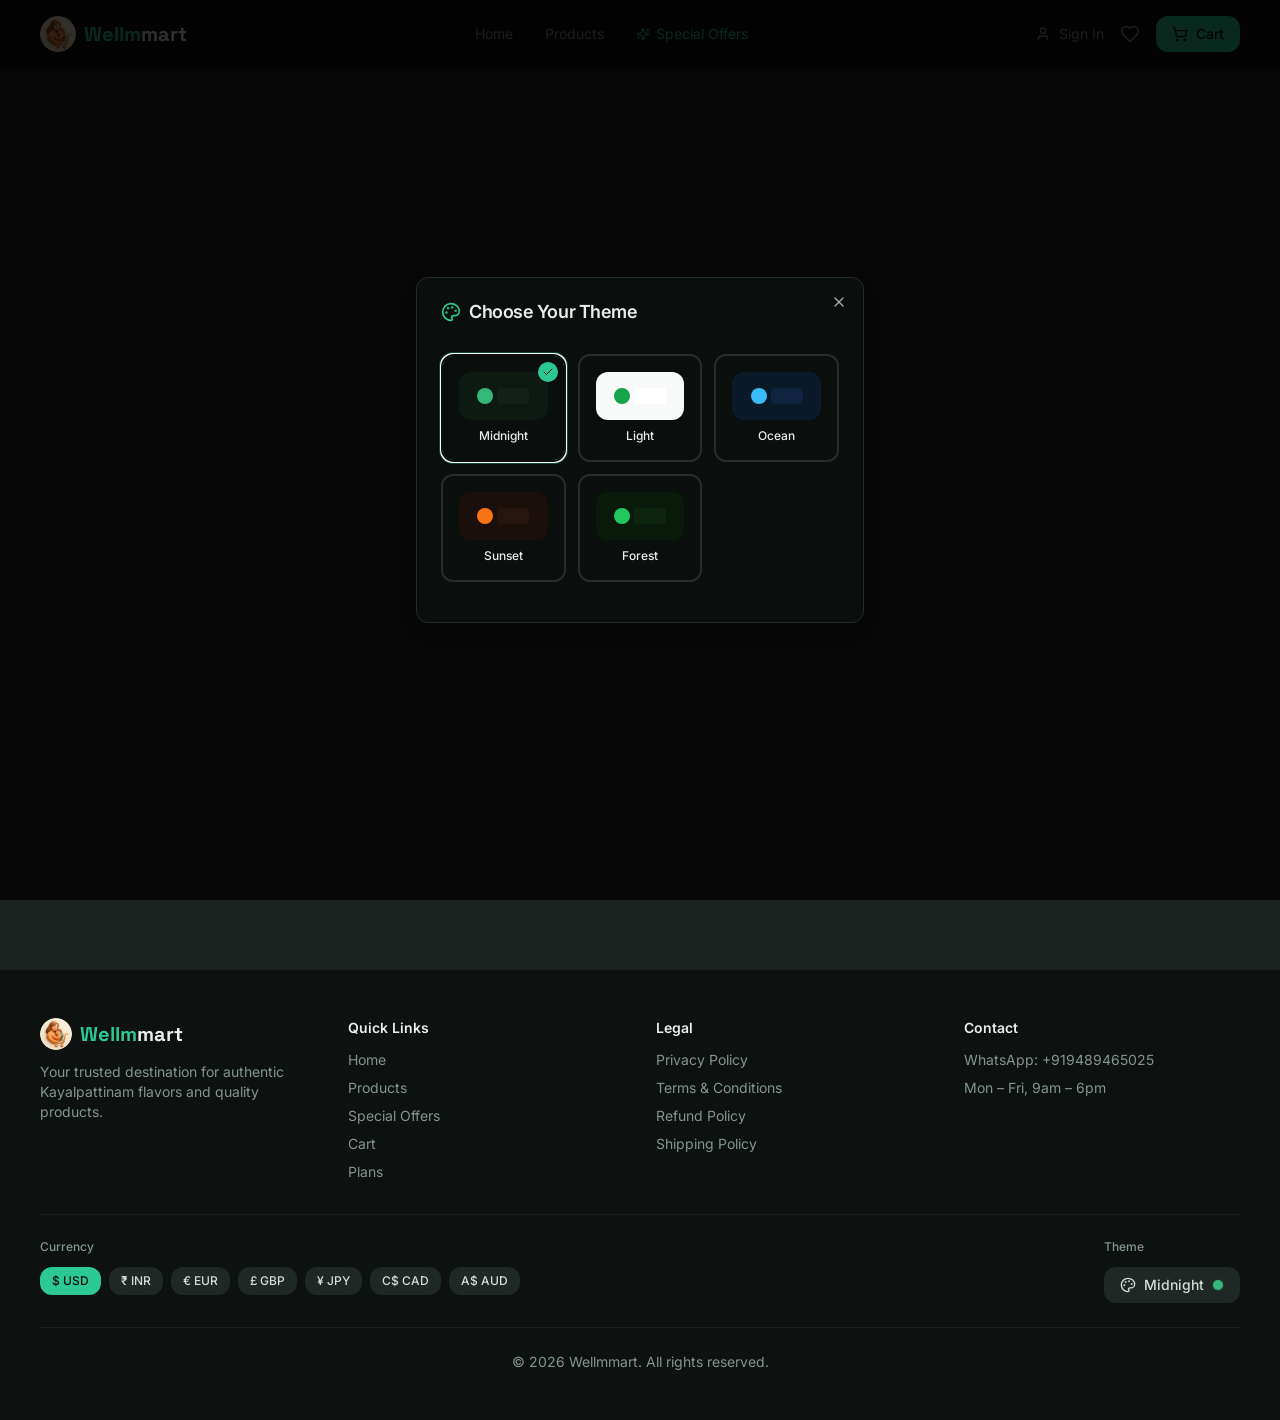
==== index.html @ 8e533d01 "first commit" ====
<!doctype html>
<html lang="en">
  <head>
    <meta charset="UTF-8" />
    <meta name="viewport" content="width=device-width, initial-scale=1.0" />
    <link rel="icon" type="image/png" href="./round_wellmmart.png" />
    <title>Wellmmart – Your Local Market, Now Online</title>
    <meta name="description" content="Wellmmart – From Kayalpattinam to Your Doorstep. Your Local Market, Now Online." />
    <meta name="author" content="Wellmmart" />

    <meta property="og:title" content="Wellmmart – Your Local Market, Now Online." />
    <meta property="og:description" content="Kayalpattinam to Your Doorstep. Your Local Market, Now Online, grocery, restaurants foods, supplements, and natural wellness essentials at Wellmmart." />
    <meta property="og:type" content="website" />
    <meta property="og:image" content="./round_wellmmart.png" />

    <meta name="twitter:card" content="summary_large_image" />
    <meta name="twitter:site" content="@Wellmmart" />
    <meta name="twitter:image" content="./round_wellmmart.png" />
    <script type="module" crossorigin src="/assets/index-CE6rvzcm.js"></script>
    <link rel="stylesheet" crossorigin href="/assets/index-CV8qmuB8.css">
  </head>

  <body>
    <div id="root"></div>
  </body>
</html>
---- assets/index-CV8qmuB8.css ----
@import"https://fonts.googleapis.com/css2?family=Inter:wght@300;400;500;600;700;800&family=Space+Grotesk:wght@400;500;600;700&display=swap";*,:before,:after{--tw-border-spacing-x: 0;--tw-border-spacing-y: 0;--tw-translate-x: 0;--tw-translate-y: 0;--tw-rotate: 0;--tw-skew-x: 0;--tw-skew-y: 0;--tw-scale-x: 1;--tw-scale-y: 1;--tw-pan-x: ;--tw-pan-y: ;--tw-pinch-zoom: ;--tw-scroll-snap-strictness: proximity;--tw-gradient-from-position: ;--tw-gradient-via-position: ;--tw-gradient-to-position: ;--tw-ordinal: ;--tw-slashed-zero: ;--tw-numeric-figure: ;--tw-numeric-spacing: ;--tw-numeric-fraction: ;--tw-ring-inset: ;--tw-ring-offset-width: 0px;--tw-ring-offset-color: #fff;--tw-ring-color: rgb(59 130 246 / .5);--tw-ring-offset-shadow: 0 0 #0000;--tw-ring-shadow: 0 0 #0000;--tw-shadow: 0 0 #0000;--tw-shadow-colored: 0 0 #0000;--tw-blur: ;--tw-brightness: ;--tw-contrast: ;--tw-grayscale: ;--tw-hue-rotate: ;--tw-invert: ;--tw-saturate: ;--tw-sepia: ;--tw-drop-shadow: ;--tw-backdrop-blur: ;--tw-backdrop-brightness: ;--tw-backdrop-contrast: ;--tw-backdrop-grayscale: ;--tw-backdrop-hue-rotate: ;--tw-backdrop-invert: ;--tw-backdrop-opacity: ;--tw-backdrop-saturate: ;--tw-backdrop-sepia: ;--tw-contain-size: ;--tw-contain-layout: ;--tw-contain-paint: ;--tw-contain-style: }::backdrop{--tw-border-spacing-x: 0;--tw-border-spacing-y: 0;--tw-translate-x: 0;--tw-translate-y: 0;--tw-rotate: 0;--tw-skew-x: 0;--tw-skew-y: 0;--tw-scale-x: 1;--tw-scale-y: 1;--tw-pan-x: ;--tw-pan-y: ;--tw-pinch-zoom: ;--tw-scroll-snap-strictness: proximity;--tw-gradient-from-position: ;--tw-gradient-via-position: ;--tw-gradient-to-position: ;--tw-ordinal: ;--tw-slashed-zero: ;--tw-numeric-figure: ;--tw-numeric-spacing: ;--tw-numeric-fraction: ;--tw-ring-inset: ;--tw-ring-offset-width: 0px;--tw-ring-offset-color: #fff;--tw-ring-color: rgb(59 130 246 / .5);--tw-ring-offset-shadow: 0 0 #0000;--tw-ring-shadow: 0 0 #0000;--tw-shadow: 0 0 #0000;--tw-shadow-colored: 0 0 #0000;--tw-blur: ;--tw-brightness: ;--tw-contrast: ;--tw-grayscale: ;--tw-hue-rotate: ;--tw-invert: ;--tw-saturate: ;--tw-sepia: ;--tw-drop-shadow: ;--tw-backdrop-blur: ;--tw-backdrop-brightness: ;--tw-backdrop-contrast: ;--tw-backdrop-grayscale: ;--tw-backdrop-hue-rotate: ;--tw-backdrop-invert: ;--tw-backdrop-opacity: ;--tw-backdrop-saturate: ;--tw-backdrop-sepia: ;--tw-contain-size: ;--tw-contain-layout: ;--tw-contain-paint: ;--tw-contain-style: }*,:before,:after{box-sizing:border-box;border-width:0;border-style:solid;border-color:#e5e7eb}:before,:after{--tw-content: ""}html,:host{line-height:1.5;-webkit-text-size-adjust:100%;-moz-tab-size:4;-o-tab-size:4;tab-size:4;font-family:Inter,system-ui,sans-serif;font-feature-settings:normal;font-variation-settings:normal;-webkit-tap-highlight-color:transparent}body{margin:0;line-height:inherit}hr{height:0;color:inherit;border-top-width:1px}abbr:where([title]){-webkit-text-decoration:underline dotted;text-decoration:underline dotted}h1,h2,h3,h4,h5,h6{font-size:inherit;font-weight:inherit}a{color:inherit;text-decoration:inherit}b,strong{font-weight:bolder}code,kbd,samp,pre{font-family:ui-monospace,SFMono-Regular,Menlo,Monaco,Consolas,Liberation Mono,Courier New,monospace;font-feature-settings:normal;font-variation-settings:normal;font-size:1em}small{font-size:80%}sub,sup{font-size:75%;line-height:0;position:relative;vertical-align:baseline}sub{bottom:-.25em}sup{top:-.5em}table{text-indent:0;border-color:inherit;border-collapse:collapse}button,input,optgroup,select,textarea{font-family:inherit;font-feature-settings:inherit;font-variation-settings:inherit;font-size:100%;font-weight:inherit;line-height:inherit;letter-spacing:inherit;color:inherit;margin:0;padding:0}button,select{text-transform:none}button,input:where([type=button]),input:where([type=reset]),input:where([type=submit]){-webkit-appearance:button;background-color:transparent;background-image:none}:-moz-focusring{outline:auto}:-moz-ui-invalid{box-shadow:none}progress{vertical-align:baseline}::-webkit-inner-spin-button,::-webkit-outer-spin-button{height:auto}[type=search]{-webkit-appearance:textfield;outline-offset:-2px}::-webkit-search-decoration{-webkit-appearance:none}::-webkit-file-upload-button{-webkit-appearance:button;font:inherit}summary{display:list-item}blockquote,dl,dd,h1,h2,h3,h4,h5,h6,hr,figure,p,pre{margin:0}fieldset{margin:0;padding:0}legend{padding:0}ol,ul,menu{list-style:none;margin:0;padding:0}dialog{padding:0}textarea{resize:vertical}input::-moz-placeholder,textarea::-moz-placeholder{opacity:1;color:#9ca3af}input::placeholder,textarea::placeholder{opacity:1;color:#9ca3af}button,[role=button]{cursor:pointer}:disabled{cursor:default}img,svg,video,canvas,audio,iframe,embed,object{display:block;vertical-align:middle}img,video{max-width:100%;height:auto}[hidden]:where(:not([hidden=until-found])){display:none}:root,[data-theme=dark]{--background: 150 20% 5%;--foreground: 150 10% 92%;--card: 150 15% 8%;--card-foreground: 150 10% 92%;--popover: 150 15% 8%;--popover-foreground: 150 10% 92%;--primary: 160 64% 48%;--primary-foreground: 150 20% 5%;--secondary: 150 12% 14%;--secondary-foreground: 150 10% 85%;--muted: 150 10% 12%;--muted-foreground: 150 8% 55%;--accent: 160 64% 48%;--accent-foreground: 150 20% 5%;--destructive: 0 72% 51%;--destructive-foreground: 0 0% 100%;--border: 150 10% 16%;--input: 150 10% 16%;--ring: 160 64% 48%;--radius: .75rem;--sidebar-background: 150 15% 6%;--sidebar-foreground: 150 10% 92%;--sidebar-primary: 160 64% 48%;--sidebar-primary-foreground: 150 20% 5%;--sidebar-accent: 150 12% 12%;--sidebar-accent-foreground: 150 10% 92%;--sidebar-border: 150 10% 16%;--sidebar-ring: 160 64% 48%;--gradient-primary: linear-gradient(135deg, hsl(160 64% 48%), hsl(160 64% 38%));--gradient-hero: linear-gradient(180deg, hsl(150 20% 5%) 0%, hsl(150 25% 8%) 50%, hsl(150 20% 5%) 100%);--shadow-glow: 0 0 30px hsl(160 64% 48% / .15)}[data-theme=light]{--background: 140 20% 97%;--foreground: 150 20% 10%;--card: 0 0% 100%;--card-foreground: 150 20% 10%;--popover: 0 0% 100%;--popover-foreground: 150 20% 10%;--primary: 152 60% 36%;--primary-foreground: 0 0% 100%;--secondary: 150 10% 92%;--secondary-foreground: 150 15% 30%;--muted: 150 10% 94%;--muted-foreground: 150 8% 45%;--accent: 152 60% 36%;--accent-foreground: 0 0% 100%;--destructive: 0 72% 51%;--destructive-foreground: 0 0% 100%;--border: 150 10% 88%;--input: 150 10% 88%;--ring: 152 60% 36%;--sidebar-background: 140 15% 96%;--sidebar-foreground: 150 20% 10%;--sidebar-primary: 152 60% 36%;--sidebar-primary-foreground: 0 0% 100%;--sidebar-accent: 150 10% 92%;--sidebar-accent-foreground: 150 20% 10%;--sidebar-border: 150 10% 88%;--sidebar-ring: 152 60% 36%;--gradient-primary: linear-gradient(135deg, hsl(152 60% 36%), hsl(152 60% 28%));--gradient-hero: linear-gradient(180deg, hsl(140 20% 97%) 0%, hsl(140 15% 94%) 50%, hsl(140 20% 97%) 100%);--shadow-glow: 0 0 30px hsl(152 60% 36% / .12)}[data-theme=ocean]{--background: 215 40% 8%;--foreground: 210 20% 92%;--card: 215 35% 12%;--card-foreground: 210 20% 92%;--popover: 215 35% 12%;--popover-foreground: 210 20% 92%;--primary: 199 89% 60%;--primary-foreground: 215 40% 8%;--secondary: 215 25% 16%;--secondary-foreground: 210 15% 80%;--muted: 215 20% 14%;--muted-foreground: 210 10% 50%;--accent: 199 89% 60%;--accent-foreground: 215 40% 8%;--destructive: 0 72% 51%;--destructive-foreground: 0 0% 100%;--border: 215 20% 18%;--input: 215 20% 18%;--ring: 199 89% 60%;--sidebar-background: 215 38% 9%;--sidebar-foreground: 210 20% 92%;--sidebar-primary: 199 89% 60%;--sidebar-primary-foreground: 215 40% 8%;--sidebar-accent: 215 25% 14%;--sidebar-accent-foreground: 210 20% 92%;--sidebar-border: 215 20% 18%;--sidebar-ring: 199 89% 60%;--gradient-primary: linear-gradient(135deg, hsl(199 89% 60%), hsl(199 89% 48%));--gradient-hero: linear-gradient(180deg, hsl(215 40% 8%) 0%, hsl(215 35% 12%) 50%, hsl(215 40% 8%) 100%);--shadow-glow: 0 0 30px hsl(199 89% 60% / .15)}[data-theme=sunset]{--background: 20 30% 6%;--foreground: 30 15% 92%;--card: 20 25% 9%;--card-foreground: 30 15% 92%;--popover: 20 25% 9%;--popover-foreground: 30 15% 92%;--primary: 25 95% 53%;--primary-foreground: 20 30% 5%;--secondary: 20 15% 14%;--secondary-foreground: 30 10% 80%;--muted: 20 12% 12%;--muted-foreground: 25 8% 50%;--accent: 25 95% 53%;--accent-foreground: 20 30% 5%;--destructive: 0 72% 51%;--destructive-foreground: 0 0% 100%;--border: 20 12% 16%;--input: 20 12% 16%;--ring: 25 95% 53%;--sidebar-background: 20 28% 7%;--sidebar-foreground: 30 15% 92%;--sidebar-primary: 25 95% 53%;--sidebar-primary-foreground: 20 30% 5%;--sidebar-accent: 20 15% 12%;--sidebar-accent-foreground: 30 15% 92%;--sidebar-border: 20 12% 16%;--sidebar-ring: 25 95% 53%;--gradient-primary: linear-gradient(135deg, hsl(25 95% 53%), hsl(25 95% 42%));--gradient-hero: linear-gradient(180deg, hsl(20 30% 6%) 0%, hsl(20 25% 10%) 50%, hsl(20 30% 6%) 100%);--shadow-glow: 0 0 30px hsl(25 95% 53% / .15)}[data-theme=forest]{--background: 130 25% 5%;--foreground: 120 10% 92%;--card: 130 20% 8%;--card-foreground: 120 10% 92%;--popover: 130 20% 8%;--popover-foreground: 120 10% 92%;--primary: 142 71% 45%;--primary-foreground: 130 25% 5%;--secondary: 130 15% 13%;--secondary-foreground: 120 10% 82%;--muted: 130 10% 11%;--muted-foreground: 125 8% 50%;--accent: 142 71% 45%;--accent-foreground: 130 25% 5%;--destructive: 0 72% 51%;--destructive-foreground: 0 0% 100%;--border: 130 12% 15%;--input: 130 12% 15%;--ring: 142 71% 45%;--sidebar-background: 130 22% 6%;--sidebar-foreground: 120 10% 92%;--sidebar-primary: 142 71% 45%;--sidebar-primary-foreground: 130 25% 5%;--sidebar-accent: 130 15% 11%;--sidebar-accent-foreground: 120 10% 92%;--sidebar-border: 130 12% 15%;--sidebar-ring: 142 71% 45%;--gradient-primary: linear-gradient(135deg, hsl(142 71% 45%), hsl(142 71% 35%));--gradient-hero: linear-gradient(180deg, hsl(130 25% 5%) 0%, hsl(130 20% 8%) 50%, hsl(130 25% 5%) 100%);--shadow-glow: 0 0 30px hsl(142 71% 45% / .15)}*{border-color:hsl(var(--border))}body{background-color:hsl(var(--background));font-family:Inter,system-ui,sans-serif;color:hsl(var(--foreground));-webkit-font-smoothing:antialiased;-moz-osx-font-smoothing:grayscale}.\!container{width:100%!important;margin-right:auto!important;margin-left:auto!important;padding-right:2rem!important;padding-left:2rem!important}.container{width:100%;margin-right:auto;margin-left:auto;padding-right:2rem;padding-left:2rem}@media (min-width: 1400px){.\!container{max-width:1400px!important}.container{max-width:1400px}}.sr-only{position:absolute;width:1px;height:1px;padding:0;margin:-1px;overflow:hidden;clip:rect(0,0,0,0);white-space:nowrap;border-width:0}.pointer-events-none{pointer-events:none}.pointer-events-auto{pointer-events:auto}.visible{visibility:visible}.invisible{visibility:hidden}.collapse{visibility:collapse}.fixed{position:fixed}.absolute{position:absolute}.relative{position:relative}.sticky{position:sticky}.inset-0{top:0;right:0;bottom:0;left:0}.inset-x-0{left:0;right:0}.inset-y-0{top:0;bottom:0}.-bottom-12{bottom:-3rem}.-left-12{left:-3rem}.-right-12{right:-3rem}.-right-2{right:-.5rem}.-top-12{top:-3rem}.-top-2{top:-.5rem}.bottom-0{bottom:0}.left-0{left:0}.left-1{left:.25rem}.left-1\/2{left:50%}.left-2{left:.5rem}.left-3{left:.75rem}.left-\[50\%\]{left:50%}.right-0{right:0}.right-1{right:.25rem}.right-1\.5{right:.375rem}.right-2{right:.5rem}.right-3{right:.75rem}.right-4{right:1rem}.top-0{top:0}.top-1\.5{top:.375rem}.top-1\/2{top:50%}.top-2{top:.5rem}.top-3{top:.75rem}.top-3\.5{top:.875rem}.top-4{top:1rem}.top-\[1px\]{top:1px}.top-\[50\%\]{top:50%}.top-\[60\%\]{top:60%}.top-full{top:100%}.z-10{z-index:10}.z-20{z-index:20}.z-50{z-index:50}.z-\[100\]{z-index:100}.z-\[1\]{z-index:1}.-mx-1{margin-left:-.25rem;margin-right:-.25rem}.mx-2{margin-left:.5rem;margin-right:.5rem}.mx-3\.5{margin-left:.875rem;margin-right:.875rem}.mx-auto{margin-left:auto;margin-right:auto}.my-0\.5{margin-top:.125rem;margin-bottom:.125rem}.my-1{margin-top:.25rem;margin-bottom:.25rem}.-ml-4{margin-left:-1rem}.-mt-4{margin-top:-1rem}.mb-1{margin-bottom:.25rem}.mb-10{margin-bottom:2.5rem}.mb-16{margin-bottom:4rem}.mb-2{margin-bottom:.5rem}.mb-3{margin-bottom:.75rem}.mb-4{margin-bottom:1rem}.mb-6{margin-bottom:1.5rem}.mb-8{margin-bottom:2rem}.ml-1{margin-left:.25rem}.ml-2{margin-left:.5rem}.ml-auto{margin-left:auto}.mr-1{margin-right:.25rem}.mr-1\.5{margin-right:.375rem}.mr-2{margin-right:.5rem}.mt-0\.5{margin-top:.125rem}.mt-1{margin-top:.25rem}.mt-1\.5{margin-top:.375rem}.mt-16{margin-top:4rem}.mt-2{margin-top:.5rem}.mt-24{margin-top:6rem}.mt-3{margin-top:.75rem}.mt-4{margin-top:1rem}.mt-5{margin-top:1.25rem}.mt-6{margin-top:1.5rem}.mt-8{margin-top:2rem}.mt-auto{margin-top:auto}.line-clamp-1{overflow:hidden;display:-webkit-box;-webkit-box-orient:vertical;-webkit-line-clamp:1}.line-clamp-2{overflow:hidden;display:-webkit-box;-webkit-box-orient:vertical;-webkit-line-clamp:2}.block{display:block}.inline-block{display:inline-block}.inline{display:inline}.flex{display:flex}.inline-flex{display:inline-flex}.table{display:table}.grid{display:grid}.hidden{display:none}.aspect-\[4\/3\]{aspect-ratio:4/3}.aspect-square{aspect-ratio:1 / 1}.aspect-video{aspect-ratio:16 / 9}.size-4{width:1rem;height:1rem}.h-1\.5{height:.375rem}.h-10{height:2.5rem}.h-11{height:2.75rem}.h-12{height:3rem}.h-14{height:3.5rem}.h-16{height:4rem}.h-2{height:.5rem}.h-2\.5{height:.625rem}.h-28{height:7rem}.h-3{height:.75rem}.h-3\.5{height:.875rem}.h-32{height:8rem}.h-4{height:1rem}.h-40{height:10rem}.h-5{height:1.25rem}.h-6{height:1.5rem}.h-7{height:1.75rem}.h-8{height:2rem}.h-9{height:2.25rem}.h-\[1px\]{height:1px}.h-\[var\(--radix-navigation-menu-viewport-height\)\]{height:var(--radix-navigation-menu-viewport-height)}.h-\[var\(--radix-select-trigger-height\)\]{height:var(--radix-select-trigger-height)}.h-auto{height:auto}.h-fit{height:-moz-fit-content;height:fit-content}.h-full{height:100%}.h-px{height:1px}.h-svh{height:100svh}.max-h-48{max-height:12rem}.max-h-96{max-height:24rem}.max-h-\[300px\]{max-height:300px}.max-h-\[80vh\]{max-height:80vh}.max-h-\[85vh\]{max-height:85vh}.max-h-screen{max-height:100vh}.min-h-0{min-height:0px}.min-h-\[2\.5em\]{min-height:2.5em}.min-h-\[40vh\]{min-height:40vh}.min-h-\[60vh\]{min-height:60vh}.min-h-\[70vh\]{min-height:70vh}.min-h-\[80px\]{min-height:80px}.min-h-screen{min-height:100vh}.min-h-svh{min-height:100svh}.w-0{width:0px}.w-1{width:.25rem}.w-10{width:2.5rem}.w-11{width:2.75rem}.w-12{width:3rem}.w-14{width:3.5rem}.w-16{width:4rem}.w-2{width:.5rem}.w-2\.5{width:.625rem}.w-3{width:.75rem}.w-3\.5{width:.875rem}.w-3\/4{width:75%}.w-4{width:1rem}.w-5{width:1.25rem}.w-6{width:1.5rem}.w-64{width:16rem}.w-7{width:1.75rem}.w-72{width:18rem}.w-8{width:2rem}.w-9{width:2.25rem}.w-\[--sidebar-width\]{width:var(--sidebar-width)}.w-\[100px\]{width:100px}.w-\[160px\]{width:160px}.w-\[180px\]{width:180px}.w-\[1px\]{width:1px}.w-\[220px\]{width:220px}.w-auto{width:auto}.w-fit{width:-moz-fit-content;width:fit-content}.w-full{width:100%}.w-max{width:-moz-max-content;width:max-content}.w-px{width:1px}.min-w-0{min-width:0px}.min-w-5{min-width:1.25rem}.min-w-\[12rem\]{min-width:12rem}.min-w-\[8rem\]{min-width:8rem}.min-w-\[var\(--radix-select-trigger-width\)\]{min-width:var(--radix-select-trigger-width)}.max-w-3xl{max-width:48rem}.max-w-5xl{max-width:64rem}.max-w-7xl{max-width:80rem}.max-w-\[--skeleton-width\]{max-width:var(--skeleton-width)}.max-w-\[200px\]{max-width:200px}.max-w-lg{max-width:32rem}.max-w-max{max-width:-moz-max-content;max-width:max-content}.max-w-md{max-width:28rem}.max-w-none{max-width:none}.max-w-sm{max-width:24rem}.max-w-xl{max-width:36rem}.flex-1{flex:1 1 0%}.flex-shrink-0,.shrink-0{flex-shrink:0}.grow{flex-grow:1}.grow-0{flex-grow:0}.basis-full{flex-basis:100%}.caption-bottom{caption-side:bottom}.border-collapse{border-collapse:collapse}.-translate-x-1\/2{--tw-translate-x: -50%;transform:translate(var(--tw-translate-x),var(--tw-translate-y)) rotate(var(--tw-rotate)) skew(var(--tw-skew-x)) skewY(var(--tw-skew-y)) scaleX(var(--tw-scale-x)) scaleY(var(--tw-scale-y))}.-translate-x-px{--tw-translate-x: -1px;transform:translate(var(--tw-translate-x),var(--tw-translate-y)) rotate(var(--tw-rotate)) skew(var(--tw-skew-x)) skewY(var(--tw-skew-y)) scaleX(var(--tw-scale-x)) scaleY(var(--tw-scale-y))}.-translate-y-1\/2{--tw-translate-y: -50%;transform:translate(var(--tw-translate-x),var(--tw-translate-y)) rotate(var(--tw-rotate)) skew(var(--tw-skew-x)) skewY(var(--tw-skew-y)) scaleX(var(--tw-scale-x)) scaleY(var(--tw-scale-y))}.translate-x-1{--tw-translate-x: .25rem;transform:translate(var(--tw-translate-x),var(--tw-translate-y)) rotate(var(--tw-rotate)) skew(var(--tw-skew-x)) skewY(var(--tw-skew-y)) scaleX(var(--tw-scale-x)) scaleY(var(--tw-scale-y))}.translate-x-6{--tw-translate-x: 1.5rem;transform:translate(var(--tw-translate-x),var(--tw-translate-y)) rotate(var(--tw-rotate)) skew(var(--tw-skew-x)) skewY(var(--tw-skew-y)) scaleX(var(--tw-scale-x)) scaleY(var(--tw-scale-y))}.translate-x-\[-50\%\]{--tw-translate-x: -50%;transform:translate(var(--tw-translate-x),var(--tw-translate-y)) rotate(var(--tw-rotate)) skew(var(--tw-skew-x)) skewY(var(--tw-skew-y)) scaleX(var(--tw-scale-x)) scaleY(var(--tw-scale-y))}.translate-x-px{--tw-translate-x: 1px;transform:translate(var(--tw-translate-x),var(--tw-translate-y)) rotate(var(--tw-rotate)) skew(var(--tw-skew-x)) skewY(var(--tw-skew-y)) scaleX(var(--tw-scale-x)) scaleY(var(--tw-scale-y))}.translate-y-\[-50\%\]{--tw-translate-y: -50%;transform:translate(var(--tw-translate-x),var(--tw-translate-y)) rotate(var(--tw-rotate)) skew(var(--tw-skew-x)) skewY(var(--tw-skew-y)) scaleX(var(--tw-scale-x)) scaleY(var(--tw-scale-y))}.rotate-45{--tw-rotate: 45deg;transform:translate(var(--tw-translate-x),var(--tw-translate-y)) rotate(var(--tw-rotate)) skew(var(--tw-skew-x)) skewY(var(--tw-skew-y)) scaleX(var(--tw-scale-x)) scaleY(var(--tw-scale-y))}.rotate-90{--tw-rotate: 90deg;transform:translate(var(--tw-translate-x),var(--tw-translate-y)) rotate(var(--tw-rotate)) skew(var(--tw-skew-x)) skewY(var(--tw-skew-y)) scaleX(var(--tw-scale-x)) scaleY(var(--tw-scale-y))}.transform{transform:translate(var(--tw-translate-x),var(--tw-translate-y)) rotate(var(--tw-rotate)) skew(var(--tw-skew-x)) skewY(var(--tw-skew-y)) scaleX(var(--tw-scale-x)) scaleY(var(--tw-scale-y))}@keyframes fade-in{0%{opacity:0;transform:translateY(20px)}to{opacity:1;transform:translateY(0)}}.animate-fade-in{animation:fade-in .6s ease-out forwards}@keyframes pulse{50%{opacity:.5}}.animate-pulse{animation:pulse 2s cubic-bezier(.4,0,.6,1) infinite}.cursor-default{cursor:default}.cursor-pointer{cursor:pointer}.touch-none{touch-action:none}.select-none{-webkit-user-select:none;-moz-user-select:none;user-select:none}.list-none{list-style-type:none}.grid-cols-1{grid-template-columns:repeat(1,minmax(0,1fr))}.grid-cols-2{grid-template-columns:repeat(2,minmax(0,1fr))}.flex-row{flex-direction:row}.flex-col{flex-direction:column}.flex-col-reverse{flex-direction:column-reverse}.flex-wrap{flex-wrap:wrap}.items-start{align-items:flex-start}.items-end{align-items:flex-end}.items-center{align-items:center}.items-baseline{align-items:baseline}.items-stretch{align-items:stretch}.justify-start{justify-content:flex-start}.justify-end{justify-content:flex-end}.justify-center{justify-content:center}.justify-between{justify-content:space-between}.gap-1{gap:.25rem}.gap-1\.5{gap:.375rem}.gap-10{gap:2.5rem}.gap-2{gap:.5rem}.gap-3{gap:.75rem}.gap-4{gap:1rem}.gap-6{gap:1.5rem}.gap-8{gap:2rem}.space-x-1>:not([hidden])~:not([hidden]){--tw-space-x-reverse: 0;margin-right:calc(.25rem * var(--tw-space-x-reverse));margin-left:calc(.25rem * calc(1 - var(--tw-space-x-reverse)))}.space-x-4>:not([hidden])~:not([hidden]){--tw-space-x-reverse: 0;margin-right:calc(1rem * var(--tw-space-x-reverse));margin-left:calc(1rem * calc(1 - var(--tw-space-x-reverse)))}.space-y-0\.5>:not([hidden])~:not([hidden]){--tw-space-y-reverse: 0;margin-top:calc(.125rem * calc(1 - var(--tw-space-y-reverse)));margin-bottom:calc(.125rem * var(--tw-space-y-reverse))}.space-y-1>:not([hidden])~:not([hidden]){--tw-space-y-reverse: 0;margin-top:calc(.25rem * calc(1 - var(--tw-space-y-reverse)));margin-bottom:calc(.25rem * var(--tw-space-y-reverse))}.space-y-1\.5>:not([hidden])~:not([hidden]){--tw-space-y-reverse: 0;margin-top:calc(.375rem * calc(1 - var(--tw-space-y-reverse)));margin-bottom:calc(.375rem * var(--tw-space-y-reverse))}.space-y-2>:not([hidden])~:not([hidden]){--tw-space-y-reverse: 0;margin-top:calc(.5rem * calc(1 - var(--tw-space-y-reverse)));margin-bottom:calc(.5rem * var(--tw-space-y-reverse))}.space-y-3>:not([hidden])~:not([hidden]){--tw-space-y-reverse: 0;margin-top:calc(.75rem * calc(1 - var(--tw-space-y-reverse)));margin-bottom:calc(.75rem * var(--tw-space-y-reverse))}.space-y-4>:not([hidden])~:not([hidden]){--tw-space-y-reverse: 0;margin-top:calc(1rem * calc(1 - var(--tw-space-y-reverse)));margin-bottom:calc(1rem * var(--tw-space-y-reverse))}.space-y-6>:not([hidden])~:not([hidden]){--tw-space-y-reverse: 0;margin-top:calc(1.5rem * calc(1 - var(--tw-space-y-reverse)));margin-bottom:calc(1.5rem * var(--tw-space-y-reverse))}.overflow-auto{overflow:auto}.overflow-hidden{overflow:hidden}.overflow-x-auto{overflow-x:auto}.overflow-y-auto{overflow-y:auto}.overflow-x-hidden{overflow-x:hidden}.truncate{overflow:hidden;text-overflow:ellipsis;white-space:nowrap}.whitespace-normal{white-space:normal}.whitespace-nowrap{white-space:nowrap}.whitespace-pre-line{white-space:pre-line}.break-words{overflow-wrap:break-word}.rounded{border-radius:.25rem}.rounded-2xl{border-radius:1rem}.rounded-\[2px\]{border-radius:2px}.rounded-\[inherit\]{border-radius:inherit}.rounded-full{border-radius:9999px}.rounded-lg{border-radius:var(--radius)}.rounded-md{border-radius:calc(var(--radius) - 2px)}.rounded-sm{border-radius:calc(var(--radius) - 4px)}.rounded-xl{border-radius:.75rem}.rounded-t-\[10px\]{border-top-left-radius:10px;border-top-right-radius:10px}.rounded-tl-sm{border-top-left-radius:calc(var(--radius) - 4px)}.border{border-width:1px}.border-2{border-width:2px}.border-\[1\.5px\]{border-width:1.5px}.border-y{border-top-width:1px;border-bottom-width:1px}.border-b{border-bottom-width:1px}.border-b-2{border-bottom-width:2px}.border-l{border-left-width:1px}.border-r{border-right-width:1px}.border-t{border-top-width:1px}.border-dashed{border-style:dashed}.border-\[--color-border\]{border-color:var(--color-border)}.border-border{border-color:hsl(var(--border))}.border-border\/50{border-color:hsl(var(--border) / .5)}.border-border\/60{border-color:hsl(var(--border) / .6)}.border-border\/70{border-color:hsl(var(--border) / .7)}.border-destructive{border-color:hsl(var(--destructive))}.border-destructive\/40{border-color:hsl(var(--destructive) / .4)}.border-destructive\/50{border-color:hsl(var(--destructive) / .5)}.border-emerald-500\/30{border-color:#10b9814d}.border-indigo-500\/30{border-color:#6366f14d}.border-input{border-color:hsl(var(--input))}.border-primary{border-color:hsl(var(--primary))}.border-primary\/20{border-color:hsl(var(--primary) / .2)}.border-primary\/30{border-color:hsl(var(--primary) / .3)}.border-sidebar-border{border-color:hsl(var(--sidebar-border))}.border-transparent{border-color:transparent}.border-yellow-500\/30{border-color:#eab3084d}.border-l-transparent{border-left-color:transparent}.border-t-transparent{border-top-color:transparent}.bg-\[\#25D366\]{--tw-bg-opacity: 1;background-color:rgb(37 211 102 / var(--tw-bg-opacity, 1))}.bg-\[\#318651\]{--tw-bg-opacity: 1;background-color:rgb(49 134 81 / var(--tw-bg-opacity, 1))}.bg-\[--color-bg\]{background-color:var(--color-bg)}.bg-accent{background-color:hsl(var(--accent))}.bg-background{background-color:hsl(var(--background))}.bg-background\/70{background-color:hsl(var(--background) / .7)}.bg-background\/80{background-color:hsl(var(--background) / .8)}.bg-background\/95{background-color:hsl(var(--background) / .95)}.bg-black\/80{background-color:#000c}.bg-blue-500\/20{background-color:#3b82f633}.bg-border{background-color:hsl(var(--border))}.bg-card{background-color:hsl(var(--card))}.bg-card\/30{background-color:hsl(var(--card) / .3)}.bg-card\/50{background-color:hsl(var(--card) / .5)}.bg-destructive{background-color:hsl(var(--destructive))}.bg-destructive\/10{background-color:hsl(var(--destructive) / .1)}.bg-emerald-500\/20{background-color:#10b98133}.bg-emerald-500\/50{background-color:#10b98180}.bg-foreground{background-color:hsl(var(--foreground))}.bg-green-500\/10{background-color:#22c55e1a}.bg-green-500\/20{background-color:#22c55e33}.bg-indigo-500\/50{background-color:#6366f180}.bg-muted{background-color:hsl(var(--muted))}.bg-muted\/50{background-color:hsl(var(--muted) / .5)}.bg-popover{background-color:hsl(var(--popover))}.bg-primary{background-color:hsl(var(--primary))}.bg-primary\/10{background-color:hsl(var(--primary) / .1)}.bg-primary\/15{background-color:hsl(var(--primary) / .15)}.bg-primary\/5{background-color:hsl(var(--primary) / .05)}.bg-purple-500\/20{background-color:#a855f733}.bg-red-500\/20{background-color:#ef444433}.bg-secondary{background-color:hsl(var(--secondary))}.bg-secondary\/30{background-color:hsl(var(--secondary) / .3)}.bg-secondary\/50{background-color:hsl(var(--secondary) / .5)}.bg-sidebar{background-color:hsl(var(--sidebar-background))}.bg-sidebar-border{background-color:hsl(var(--sidebar-border))}.bg-transparent{background-color:transparent}.bg-white{--tw-bg-opacity: 1;background-color:rgb(255 255 255 / var(--tw-bg-opacity, 1))}.bg-yellow-500\/10{background-color:#eab3081a}.bg-yellow-500\/20{background-color:#eab30833}.bg-\[radial-gradient\(ellipse_at_top\,hsl\(160_64\%_48\%\/0\.08\)\,transparent_60\%\)\]{background-image:radial-gradient(ellipse at top,hsl(160 64% 48%/.08),transparent 60%)}.bg-gradient-to-b{background-image:linear-gradient(to bottom,var(--tw-gradient-stops))}.bg-gradient-to-r{background-image:linear-gradient(to right,var(--tw-gradient-stops))}.from-background{--tw-gradient-from: hsl(var(--background)) var(--tw-gradient-from-position);--tw-gradient-to: hsl(var(--background) / 0) var(--tw-gradient-to-position);--tw-gradient-stops: var(--tw-gradient-from), var(--tw-gradient-to)}.from-emerald-500\/10{--tw-gradient-from: rgb(16 185 129 / .1) var(--tw-gradient-from-position);--tw-gradient-to: rgb(16 185 129 / 0) var(--tw-gradient-to-position);--tw-gradient-stops: var(--tw-gradient-from), var(--tw-gradient-to)}.from-indigo-500\/10{--tw-gradient-from: rgb(99 102 241 / .1) var(--tw-gradient-from-position);--tw-gradient-to: rgb(99 102 241 / 0) var(--tw-gradient-to-position);--tw-gradient-stops: var(--tw-gradient-from), var(--tw-gradient-to)}.to-green-500\/10{--tw-gradient-to: rgb(34 197 94 / .1) var(--tw-gradient-to-position)}.to-secondary\/30{--tw-gradient-to: hsl(var(--secondary) / .3) var(--tw-gradient-to-position)}.to-violet-500\/10{--tw-gradient-to: rgb(139 92 246 / .1) var(--tw-gradient-to-position)}.fill-current{fill:currentColor}.fill-primary{fill:hsl(var(--primary))}.object-cover{-o-object-fit:cover;object-fit:cover}.p-0{padding:0}.p-1{padding:.25rem}.p-1\.5{padding:.375rem}.p-10{padding:2.5rem}.p-2{padding:.5rem}.p-3{padding:.75rem}.p-4{padding:1rem}.p-6{padding:1.5rem}.p-8{padding:2rem}.p-\[1px\]{padding:1px}.px-1{padding-left:.25rem;padding-right:.25rem}.px-2{padding-left:.5rem;padding-right:.5rem}.px-2\.5{padding-left:.625rem;padding-right:.625rem}.px-3{padding-left:.75rem;padding-right:.75rem}.px-4{padding-left:1rem;padding-right:1rem}.px-5{padding-left:1.25rem;padding-right:1.25rem}.px-6{padding-left:1.5rem;padding-right:1.5rem}.px-8{padding-left:2rem;padding-right:2rem}.py-0\.5{padding-top:.125rem;padding-bottom:.125rem}.py-1{padding-top:.25rem;padding-bottom:.25rem}.py-1\.5{padding-top:.375rem;padding-bottom:.375rem}.py-10{padding-top:2.5rem;padding-bottom:2.5rem}.py-12{padding-top:3rem;padding-bottom:3rem}.py-16{padding-top:4rem;padding-bottom:4rem}.py-2{padding-top:.5rem;padding-bottom:.5rem}.py-2\.5{padding-top:.625rem;padding-bottom:.625rem}.py-20{padding-top:5rem;padding-bottom:5rem}.py-3{padding-top:.75rem;padding-bottom:.75rem}.py-3\.5{padding-top:.875rem;padding-bottom:.875rem}.py-4{padding-top:1rem;padding-bottom:1rem}.py-5{padding-top:1.25rem;padding-bottom:1.25rem}.py-6{padding-top:1.5rem;padding-bottom:1.5rem}.py-8{padding-top:2rem;padding-bottom:2rem}.pb-3{padding-bottom:.75rem}.pb-4{padding-bottom:1rem}.pb-5{padding-bottom:1.25rem}.pl-10{padding-left:2.5rem}.pl-2\.5{padding-left:.625rem}.pl-4{padding-left:1rem}.pl-8{padding-left:2rem}.pr-1{padding-right:.25rem}.pr-2{padding-right:.5rem}.pr-2\.5{padding-right:.625rem}.pr-20{padding-right:5rem}.pr-8{padding-right:2rem}.pt-0{padding-top:0}.pt-1{padding-top:.25rem}.pt-2{padding-top:.5rem}.pt-3{padding-top:.75rem}.pt-4{padding-top:1rem}.pt-6{padding-top:1.5rem}.text-left{text-align:left}.text-center{text-align:center}.text-right{text-align:right}.align-middle{vertical-align:middle}.font-display{font-family:Space Grotesk,system-ui,sans-serif}.font-mono{font-family:ui-monospace,SFMono-Regular,Menlo,Monaco,Consolas,Liberation Mono,Courier New,monospace}.text-2xl{font-size:1.5rem;line-height:2rem}.text-3xl{font-size:1.875rem;line-height:2.25rem}.text-4xl{font-size:2.25rem;line-height:2.5rem}.text-\[0\.8rem\]{font-size:.8rem}.text-\[10px\]{font-size:10px}.text-base{font-size:1rem;line-height:1.5rem}.text-lg{font-size:1.125rem;line-height:1.75rem}.text-sm{font-size:.875rem;line-height:1.25rem}.text-xl{font-size:1.25rem;line-height:1.75rem}.text-xs{font-size:.75rem;line-height:1rem}.font-bold{font-weight:700}.font-medium{font-weight:500}.font-normal{font-weight:400}.font-semibold{font-weight:600}.uppercase{text-transform:uppercase}.capitalize{text-transform:capitalize}.italic{font-style:italic}.tabular-nums{--tw-numeric-spacing: tabular-nums;font-variant-numeric:var(--tw-ordinal) var(--tw-slashed-zero) var(--tw-numeric-figure) var(--tw-numeric-spacing) var(--tw-numeric-fraction)}.leading-none{line-height:1}.leading-relaxed{line-height:1.625}.leading-tight{line-height:1.25}.tracking-tight{letter-spacing:-.025em}.tracking-wide{letter-spacing:.025em}.tracking-widest{letter-spacing:.1em}.text-accent-foreground{color:hsl(var(--accent-foreground))}.text-blue-600{--tw-text-opacity: 1;color:rgb(37 99 235 / var(--tw-text-opacity, 1))}.text-card-foreground{color:hsl(var(--card-foreground))}.text-current{color:currentColor}.text-destructive{color:hsl(var(--destructive))}.text-destructive-foreground{color:hsl(var(--destructive-foreground))}.text-emerald-600{--tw-text-opacity: 1;color:rgb(5 150 105 / var(--tw-text-opacity, 1))}.text-emerald-900{--tw-text-opacity: 1;color:rgb(6 78 59 / var(--tw-text-opacity, 1))}.text-foreground{color:hsl(var(--foreground))}.text-foreground\/50{color:hsl(var(--foreground) / .5)}.text-green-600{--tw-text-opacity: 1;color:rgb(22 163 74 / var(--tw-text-opacity, 1))}.text-indigo-900{--tw-text-opacity: 1;color:rgb(49 46 129 / var(--tw-text-opacity, 1))}.text-muted-foreground{color:hsl(var(--muted-foreground))}.text-muted-foreground\/30{color:hsl(var(--muted-foreground) / .3)}.text-muted-foreground\/40{color:hsl(var(--muted-foreground) / .4)}.text-popover-foreground{color:hsl(var(--popover-foreground))}.text-primary{color:hsl(var(--primary))}.text-primary-foreground{color:hsl(var(--primary-foreground))}.text-purple-600{--tw-text-opacity: 1;color:rgb(147 51 234 / var(--tw-text-opacity, 1))}.text-red-600{--tw-text-opacity: 1;color:rgb(220 38 38 / var(--tw-text-opacity, 1))}.text-secondary-foreground{color:hsl(var(--secondary-foreground))}.text-sidebar-foreground{color:hsl(var(--sidebar-foreground))}.text-sidebar-foreground\/70{color:hsl(var(--sidebar-foreground) / .7)}.text-white{--tw-text-opacity: 1;color:rgb(255 255 255 / var(--tw-text-opacity, 1))}.text-yellow-500{--tw-text-opacity: 1;color:rgb(234 179 8 / var(--tw-text-opacity, 1))}.text-yellow-600{--tw-text-opacity: 1;color:rgb(202 138 4 / var(--tw-text-opacity, 1))}.underline{text-decoration-line:underline}.line-through{text-decoration-line:line-through}.underline-offset-4{text-underline-offset:4px}.opacity-0{opacity:0}.opacity-50{opacity:.5}.opacity-60{opacity:.6}.opacity-70{opacity:.7}.opacity-90{opacity:.9}.shadow{--tw-shadow: 0 1px 3px 0 rgb(0 0 0 / .1), 0 1px 2px -1px rgb(0 0 0 / .1);--tw-shadow-colored: 0 1px 3px 0 var(--tw-shadow-color), 0 1px 2px -1px var(--tw-shadow-color);box-shadow:var(--tw-ring-offset-shadow, 0 0 #0000),var(--tw-ring-shadow, 0 0 #0000),var(--tw-shadow)}.shadow-\[0_0_0_1px_hsl\(var\(--sidebar-border\)\)\]{--tw-shadow: 0 0 0 1px hsl(var(--sidebar-border));--tw-shadow-colored: 0 0 0 1px var(--tw-shadow-color);box-shadow:var(--tw-ring-offset-shadow, 0 0 #0000),var(--tw-ring-shadow, 0 0 #0000),var(--tw-shadow)}.shadow-lg{--tw-shadow: 0 10px 15px -3px rgb(0 0 0 / .1), 0 4px 6px -4px rgb(0 0 0 / .1);--tw-shadow-colored: 0 10px 15px -3px var(--tw-shadow-color), 0 4px 6px -4px var(--tw-shadow-color);box-shadow:var(--tw-ring-offset-shadow, 0 0 #0000),var(--tw-ring-shadow, 0 0 #0000),var(--tw-shadow)}.shadow-md{--tw-shadow: 0 4px 6px -1px rgb(0 0 0 / .1), 0 2px 4px -2px rgb(0 0 0 / .1);--tw-shadow-colored: 0 4px 6px -1px var(--tw-shadow-color), 0 2px 4px -2px var(--tw-shadow-color);box-shadow:var(--tw-ring-offset-shadow, 0 0 #0000),var(--tw-ring-shadow, 0 0 #0000),var(--tw-shadow)}.shadow-none{--tw-shadow: 0 0 #0000;--tw-shadow-colored: 0 0 #0000;box-shadow:var(--tw-ring-offset-shadow, 0 0 #0000),var(--tw-ring-shadow, 0 0 #0000),var(--tw-shadow)}.shadow-sm{--tw-shadow: 0 1px 2px 0 rgb(0 0 0 / .05);--tw-shadow-colored: 0 1px 2px 0 var(--tw-shadow-color);box-shadow:var(--tw-ring-offset-shadow, 0 0 #0000),var(--tw-ring-shadow, 0 0 #0000),var(--tw-shadow)}.shadow-xl{--tw-shadow: 0 20px 25px -5px rgb(0 0 0 / .1), 0 8px 10px -6px rgb(0 0 0 / .1);--tw-shadow-colored: 0 20px 25px -5px var(--tw-shadow-color), 0 8px 10px -6px var(--tw-shadow-color);box-shadow:var(--tw-ring-offset-shadow, 0 0 #0000),var(--tw-ring-shadow, 0 0 #0000),var(--tw-shadow)}.outline-none{outline:2px solid transparent;outline-offset:2px}.outline{outline-style:solid}.ring-0{--tw-ring-offset-shadow: var(--tw-ring-inset) 0 0 0 var(--tw-ring-offset-width) var(--tw-ring-offset-color);--tw-ring-shadow: var(--tw-ring-inset) 0 0 0 calc(0px + var(--tw-ring-offset-width)) var(--tw-ring-color);box-shadow:var(--tw-ring-offset-shadow),var(--tw-ring-shadow),var(--tw-shadow, 0 0 #0000)}.ring-2{--tw-ring-offset-shadow: var(--tw-ring-inset) 0 0 0 var(--tw-ring-offset-width) var(--tw-ring-offset-color);--tw-ring-shadow: var(--tw-ring-inset) 0 0 0 calc(2px + var(--tw-ring-offset-width)) var(--tw-ring-color);box-shadow:var(--tw-ring-offset-shadow),var(--tw-ring-shadow),var(--tw-shadow, 0 0 #0000)}.ring-primary\/30{--tw-ring-color: hsl(var(--primary) / .3)}.ring-ring{--tw-ring-color: hsl(var(--ring))}.ring-sidebar-ring{--tw-ring-color: hsl(var(--sidebar-ring))}.ring-offset-background{--tw-ring-offset-color: hsl(var(--background))}.filter{filter:var(--tw-blur) var(--tw-brightness) var(--tw-contrast) var(--tw-grayscale) var(--tw-hue-rotate) var(--tw-invert) var(--tw-saturate) var(--tw-sepia) var(--tw-drop-shadow)}.backdrop-blur-sm{--tw-backdrop-blur: blur(4px);-webkit-backdrop-filter:var(--tw-backdrop-blur) var(--tw-backdrop-brightness) var(--tw-backdrop-contrast) var(--tw-backdrop-grayscale) var(--tw-backdrop-hue-rotate) var(--tw-backdrop-invert) var(--tw-backdrop-opacity) var(--tw-backdrop-saturate) var(--tw-backdrop-sepia);backdrop-filter:var(--tw-backdrop-blur) var(--tw-backdrop-brightness) var(--tw-backdrop-contrast) var(--tw-backdrop-grayscale) var(--tw-backdrop-hue-rotate) var(--tw-backdrop-invert) var(--tw-backdrop-opacity) var(--tw-backdrop-saturate) var(--tw-backdrop-sepia)}.backdrop-blur-xl{--tw-backdrop-blur: blur(24px);-webkit-backdrop-filter:var(--tw-backdrop-blur) var(--tw-backdrop-brightness) var(--tw-backdrop-contrast) var(--tw-backdrop-grayscale) var(--tw-backdrop-hue-rotate) var(--tw-backdrop-invert) var(--tw-backdrop-opacity) var(--tw-backdrop-saturate) var(--tw-backdrop-sepia);backdrop-filter:var(--tw-backdrop-blur) var(--tw-backdrop-brightness) var(--tw-backdrop-contrast) var(--tw-backdrop-grayscale) var(--tw-backdrop-hue-rotate) var(--tw-backdrop-invert) var(--tw-backdrop-opacity) var(--tw-backdrop-saturate) var(--tw-backdrop-sepia)}.transition{transition-property:color,background-color,border-color,text-decoration-color,fill,stroke,opacity,box-shadow,transform,filter,-webkit-backdrop-filter;transition-property:color,background-color,border-color,text-decoration-color,fill,stroke,opacity,box-shadow,transform,filter,backdrop-filter;transition-property:color,background-color,border-color,text-decoration-color,fill,stroke,opacity,box-shadow,transform,filter,backdrop-filter,-webkit-backdrop-filter;transition-timing-function:cubic-bezier(.4,0,.2,1);transition-duration:.15s}.transition-\[left\,right\,width\]{transition-property:left,right,width;transition-timing-function:cubic-bezier(.4,0,.2,1);transition-duration:.15s}.transition-\[margin\,opa\]{transition-property:margin,opa;transition-timing-function:cubic-bezier(.4,0,.2,1);transition-duration:.15s}.transition-\[width\,height\,padding\]{transition-property:width,height,padding;transition-timing-function:cubic-bezier(.4,0,.2,1);transition-duration:.15s}.transition-\[width\]{transition-property:width;transition-timing-function:cubic-bezier(.4,0,.2,1);transition-duration:.15s}.transition-all{transition-property:all;transition-timing-function:cubic-bezier(.4,0,.2,1);transition-duration:.15s}.transition-colors{transition-property:color,background-color,border-color,text-decoration-color,fill,stroke;transition-timing-function:cubic-bezier(.4,0,.2,1);transition-duration:.15s}.transition-opacity{transition-property:opacity;transition-timing-function:cubic-bezier(.4,0,.2,1);transition-duration:.15s}.transition-transform{transition-property:transform;transition-timing-function:cubic-bezier(.4,0,.2,1);transition-duration:.15s}.duration-1000{transition-duration:1s}.duration-200{transition-duration:.2s}.duration-300{transition-duration:.3s}.duration-500{transition-duration:.5s}.ease-in-out{transition-timing-function:cubic-bezier(.4,0,.2,1)}.ease-linear{transition-timing-function:linear}@keyframes enter{0%{opacity:var(--tw-enter-opacity, 1);transform:translate3d(var(--tw-enter-translate-x, 0),var(--tw-enter-translate-y, 0),0) scale3d(var(--tw-enter-scale, 1),var(--tw-enter-scale, 1),var(--tw-enter-scale, 1)) rotate(var(--tw-enter-rotate, 0))}}@keyframes exit{to{opacity:var(--tw-exit-opacity, 1);transform:translate3d(var(--tw-exit-translate-x, 0),var(--tw-exit-translate-y, 0),0) scale3d(var(--tw-exit-scale, 1),var(--tw-exit-scale, 1),var(--tw-exit-scale, 1)) rotate(var(--tw-exit-rotate, 0))}}.animate-in{animation-name:enter;animation-duration:.15s;--tw-enter-opacity: initial;--tw-enter-scale: initial;--tw-enter-rotate: initial;--tw-enter-translate-x: initial;--tw-enter-translate-y: initial}.fade-in-0{--tw-enter-opacity: 0}.fade-in-80{--tw-enter-opacity: .8}.zoom-in-95{--tw-enter-scale: .95}.duration-1000{animation-duration:1s}.duration-200{animation-duration:.2s}.duration-300{animation-duration:.3s}.duration-500{animation-duration:.5s}.ease-in-out{animation-timing-function:cubic-bezier(.4,0,.2,1)}.ease-linear{animation-timing-function:linear}.glow-border{box-shadow:0 0 20px hsl(var(--primary) / .1),inset 0 0 20px hsl(var(--primary) / .05)}.glass-card{border-width:1px;border-color:hsl(var(--border) / .5);background-color:hsl(var(--card) / .8);--tw-backdrop-blur: blur(24px);-webkit-backdrop-filter:var(--tw-backdrop-blur) var(--tw-backdrop-brightness) var(--tw-backdrop-contrast) var(--tw-backdrop-grayscale) var(--tw-backdrop-hue-rotate) var(--tw-backdrop-invert) var(--tw-backdrop-opacity) var(--tw-backdrop-saturate) var(--tw-backdrop-sepia);backdrop-filter:var(--tw-backdrop-blur) var(--tw-backdrop-brightness) var(--tw-backdrop-contrast) var(--tw-backdrop-grayscale) var(--tw-backdrop-hue-rotate) var(--tw-backdrop-invert) var(--tw-backdrop-opacity) var(--tw-backdrop-saturate) var(--tw-backdrop-sepia)}.scrollbar-hide{-ms-overflow-style:none;scrollbar-width:none}.scrollbar-hide::-webkit-scrollbar{display:none}.animate-fade-in{animation:fadeIn .6s ease-in-out}.\[-ms-overflow-style\:none\]{-ms-overflow-style:none}.\[scrollbar-width\:none\]{scrollbar-width:none}@keyframes fadeIn{0%{opacity:0;transform:translateY(8px)}to{opacity:1;transform:translateY(0)}}.file\:border-0::file-selector-button{border-width:0px}.file\:bg-transparent::file-selector-button{background-color:transparent}.file\:text-sm::file-selector-button{font-size:.875rem;line-height:1.25rem}.file\:font-medium::file-selector-button{font-weight:500}.file\:text-foreground::file-selector-button{color:hsl(var(--foreground))}.placeholder\:text-muted-foreground::-moz-placeholder{color:hsl(var(--muted-foreground))}.placeholder\:text-muted-foreground::placeholder{color:hsl(var(--muted-foreground))}.after\:absolute:after{content:var(--tw-content);position:absolute}.after\:-inset-2:after{content:var(--tw-content);top:-.5rem;right:-.5rem;bottom:-.5rem;left:-.5rem}.after\:inset-y-0:after{content:var(--tw-content);top:0;bottom:0}.after\:left-1\/2:after{content:var(--tw-content);left:50%}.after\:w-1:after{content:var(--tw-content);width:.25rem}.after\:w-\[2px\]:after{content:var(--tw-content);width:2px}.after\:-translate-x-1\/2:after{content:var(--tw-content);--tw-translate-x: -50%;transform:translate(var(--tw-translate-x),var(--tw-translate-y)) rotate(var(--tw-rotate)) skew(var(--tw-skew-x)) skewY(var(--tw-skew-y)) scaleX(var(--tw-scale-x)) scaleY(var(--tw-scale-y))}.first\:rounded-l-md:first-child{border-top-left-radius:calc(var(--radius) - 2px);border-bottom-left-radius:calc(var(--radius) - 2px)}.first\:border-l:first-child{border-left-width:1px}.last\:rounded-r-md:last-child{border-top-right-radius:calc(var(--radius) - 2px);border-bottom-right-radius:calc(var(--radius) - 2px)}.focus-within\:relative:focus-within{position:relative}.focus-within\:z-20:focus-within{z-index:20}.hover\:scale-\[1\.01\]:hover{--tw-scale-x: 1.01;--tw-scale-y: 1.01;transform:translate(var(--tw-translate-x),var(--tw-translate-y)) rotate(var(--tw-rotate)) skew(var(--tw-skew-x)) skewY(var(--tw-skew-y)) scaleX(var(--tw-scale-x)) scaleY(var(--tw-scale-y))}.hover\:border-muted-foreground\/40:hover{border-color:hsl(var(--muted-foreground) / .4)}.hover\:border-primary\/50:hover{border-color:hsl(var(--primary) / .5)}.hover\:bg-accent:hover{background-color:hsl(var(--accent))}.hover\:bg-background:hover{background-color:hsl(var(--background))}.hover\:bg-background\/90:hover{background-color:hsl(var(--background) / .9)}.hover\:bg-destructive\/10:hover{background-color:hsl(var(--destructive) / .1)}.hover\:bg-destructive\/20:hover{background-color:hsl(var(--destructive) / .2)}.hover\:bg-destructive\/80:hover{background-color:hsl(var(--destructive) / .8)}.hover\:bg-destructive\/90:hover{background-color:hsl(var(--destructive) / .9)}.hover\:bg-muted:hover{background-color:hsl(var(--muted))}.hover\:bg-muted\/50:hover{background-color:hsl(var(--muted) / .5)}.hover\:bg-primary:hover{background-color:hsl(var(--primary))}.hover\:bg-primary\/80:hover{background-color:hsl(var(--primary) / .8)}.hover\:bg-primary\/90:hover{background-color:hsl(var(--primary) / .9)}.hover\:bg-secondary:hover{background-color:hsl(var(--secondary))}.hover\:bg-secondary\/20:hover{background-color:hsl(var(--secondary) / .2)}.hover\:bg-secondary\/30:hover{background-color:hsl(var(--secondary) / .3)}.hover\:bg-secondary\/80:hover{background-color:hsl(var(--secondary) / .8)}.hover\:bg-sidebar-accent:hover{background-color:hsl(var(--sidebar-accent))}.hover\:from-emerald-800:hover{--tw-gradient-from: #065f46 var(--tw-gradient-from-position);--tw-gradient-to: rgb(6 95 70 / 0) var(--tw-gradient-to-position);--tw-gradient-stops: var(--tw-gradient-from), var(--tw-gradient-to)}.hover\:from-indigo-500\/20:hover{--tw-gradient-from: rgb(99 102 241 / .2) var(--tw-gradient-from-position);--tw-gradient-to: rgb(99 102 241 / 0) var(--tw-gradient-to-position);--tw-gradient-stops: var(--tw-gradient-from), var(--tw-gradient-to)}.hover\:to-green-900:hover{--tw-gradient-to: #14532d var(--tw-gradient-to-position)}.hover\:to-violet-500\/20:hover{--tw-gradient-to: rgb(139 92 246 / .2) var(--tw-gradient-to-position)}.hover\:text-accent-foreground:hover{color:hsl(var(--accent-foreground))}.hover\:text-destructive:hover{color:hsl(var(--destructive))}.hover\:text-foreground:hover{color:hsl(var(--foreground))}.hover\:text-muted-foreground:hover{color:hsl(var(--muted-foreground))}.hover\:text-primary:hover{color:hsl(var(--primary))}.hover\:text-primary-foreground:hover{color:hsl(var(--primary-foreground))}.hover\:text-primary\/80:hover{color:hsl(var(--primary) / .8)}.hover\:text-primary\/90:hover{color:hsl(var(--primary) / .9)}.hover\:text-sidebar-accent-foreground:hover{color:hsl(var(--sidebar-accent-foreground))}.hover\:underline:hover{text-decoration-line:underline}.hover\:opacity-100:hover{opacity:1}.hover\:opacity-80:hover{opacity:.8}.hover\:opacity-90:hover{opacity:.9}.hover\:shadow-\[0_0_0_1px_hsl\(var\(--sidebar-accent\)\)\]:hover{--tw-shadow: 0 0 0 1px hsl(var(--sidebar-accent));--tw-shadow-colored: 0 0 0 1px var(--tw-shadow-color);box-shadow:var(--tw-ring-offset-shadow, 0 0 #0000),var(--tw-ring-shadow, 0 0 #0000),var(--tw-shadow)}.hover\:glow-border:hover{box-shadow:0 0 20px hsl(var(--primary) / .1),inset 0 0 20px hsl(var(--primary) / .05)}.hover\:after\:bg-sidebar-border:hover:after{content:var(--tw-content);background-color:hsl(var(--sidebar-border))}.focus\:bg-accent:focus{background-color:hsl(var(--accent))}.focus\:bg-primary:focus{background-color:hsl(var(--primary))}.focus\:text-accent-foreground:focus{color:hsl(var(--accent-foreground))}.focus\:text-primary-foreground:focus{color:hsl(var(--primary-foreground))}.focus\:opacity-100:focus{opacity:1}.focus\:outline-none:focus{outline:2px solid transparent;outline-offset:2px}.focus\:ring-2:focus{--tw-ring-offset-shadow: var(--tw-ring-inset) 0 0 0 var(--tw-ring-offset-width) var(--tw-ring-offset-color);--tw-ring-shadow: var(--tw-ring-inset) 0 0 0 calc(2px + var(--tw-ring-offset-width)) var(--tw-ring-color);box-shadow:var(--tw-ring-offset-shadow),var(--tw-ring-shadow),var(--tw-shadow, 0 0 #0000)}.focus\:ring-primary:focus{--tw-ring-color: hsl(var(--primary))}.focus\:ring-ring:focus{--tw-ring-color: hsl(var(--ring))}.focus\:ring-offset-2:focus{--tw-ring-offset-width: 2px}.focus-visible\:outline-none:focus-visible{outline:2px solid transparent;outline-offset:2px}.focus-visible\:ring-1:focus-visible{--tw-ring-offset-shadow: var(--tw-ring-inset) 0 0 0 var(--tw-ring-offset-width) var(--tw-ring-offset-color);--tw-ring-shadow: var(--tw-ring-inset) 0 0 0 calc(1px + var(--tw-ring-offset-width)) var(--tw-ring-color);box-shadow:var(--tw-ring-offset-shadow),var(--tw-ring-shadow),var(--tw-shadow, 0 0 #0000)}.focus-visible\:ring-2:focus-visible{--tw-ring-offset-shadow: var(--tw-ring-inset) 0 0 0 var(--tw-ring-offset-width) var(--tw-ring-offset-color);--tw-ring-shadow: var(--tw-ring-inset) 0 0 0 calc(2px + var(--tw-ring-offset-width)) var(--tw-ring-color);box-shadow:var(--tw-ring-offset-shadow),var(--tw-ring-shadow),var(--tw-shadow, 0 0 #0000)}.focus-visible\:ring-ring:focus-visible{--tw-ring-color: hsl(var(--ring))}.focus-visible\:ring-sidebar-ring:focus-visible{--tw-ring-color: hsl(var(--sidebar-ring))}.focus-visible\:ring-offset-1:focus-visible{--tw-ring-offset-width: 1px}.focus-visible\:ring-offset-2:focus-visible{--tw-ring-offset-width: 2px}.focus-visible\:ring-offset-background:focus-visible{--tw-ring-offset-color: hsl(var(--background))}.active\:bg-sidebar-accent:active{background-color:hsl(var(--sidebar-accent))}.active\:text-sidebar-accent-foreground:active{color:hsl(var(--sidebar-accent-foreground))}.disabled\:pointer-events-none:disabled{pointer-events:none}.disabled\:cursor-not-allowed:disabled{cursor:not-allowed}.disabled\:opacity-50:disabled{opacity:.5}.disabled\:opacity-60:disabled{opacity:.6}.group\/menu-item:focus-within .group-focus-within\/menu-item\:opacity-100{opacity:1}.group:hover .group-hover\:scale-110{--tw-scale-x: 1.1;--tw-scale-y: 1.1;transform:translate(var(--tw-translate-x),var(--tw-translate-y)) rotate(var(--tw-rotate)) skew(var(--tw-skew-x)) skewY(var(--tw-skew-y)) scaleX(var(--tw-scale-x)) scaleY(var(--tw-scale-y))}.group:hover .group-hover\:text-primary{color:hsl(var(--primary))}.group\/menu-item:hover .group-hover\/menu-item\:opacity-100,.group:hover .group-hover\:opacity-100{opacity:1}.group.destructive .group-\[\.destructive\]\:border-muted\/40{border-color:hsl(var(--muted) / .4)}.group.toaster .group-\[\.toaster\]\:border-border{border-color:hsl(var(--border))}.group.toast .group-\[\.toast\]\:bg-muted{background-color:hsl(var(--muted))}.group.toast .group-\[\.toast\]\:bg-primary{background-color:hsl(var(--primary))}.group.toaster .group-\[\.toaster\]\:bg-background{background-color:hsl(var(--background))}.group.destructive .group-\[\.destructive\]\:text-red-300{--tw-text-opacity: 1;color:rgb(252 165 165 / var(--tw-text-opacity, 1))}.group.toast .group-\[\.toast\]\:text-muted-foreground{color:hsl(var(--muted-foreground))}.group.toast .group-\[\.toast\]\:text-primary-foreground{color:hsl(var(--primary-foreground))}.group.toaster .group-\[\.toaster\]\:text-foreground{color:hsl(var(--foreground))}.group.toaster .group-\[\.toaster\]\:shadow-lg{--tw-shadow: 0 10px 15px -3px rgb(0 0 0 / .1), 0 4px 6px -4px rgb(0 0 0 / .1);--tw-shadow-colored: 0 10px 15px -3px var(--tw-shadow-color), 0 4px 6px -4px var(--tw-shadow-color);box-shadow:var(--tw-ring-offset-shadow, 0 0 #0000),var(--tw-ring-shadow, 0 0 #0000),var(--tw-shadow)}.group.destructive .group-\[\.destructive\]\:hover\:border-destructive\/30:hover{border-color:hsl(var(--destructive) / .3)}.group.destructive .group-\[\.destructive\]\:hover\:bg-destructive:hover{background-color:hsl(var(--destructive))}.group.destructive .group-\[\.destructive\]\:hover\:text-destructive-foreground:hover{color:hsl(var(--destructive-foreground))}.group.destructive .group-\[\.destructive\]\:hover\:text-red-50:hover{--tw-text-opacity: 1;color:rgb(254 242 242 / var(--tw-text-opacity, 1))}.group.destructive .group-\[\.destructive\]\:focus\:ring-destructive:focus{--tw-ring-color: hsl(var(--destructive))}.group.destructive .group-\[\.destructive\]\:focus\:ring-red-400:focus{--tw-ring-opacity: 1;--tw-ring-color: rgb(248 113 113 / var(--tw-ring-opacity, 1))}.group.destructive .group-\[\.destructive\]\:focus\:ring-offset-red-600:focus{--tw-ring-offset-color: #dc2626}.peer\/menu-button:hover~.peer-hover\/menu-button\:text-sidebar-accent-foreground{color:hsl(var(--sidebar-accent-foreground))}.peer:disabled~.peer-disabled\:cursor-not-allowed{cursor:not-allowed}.peer:disabled~.peer-disabled\:opacity-70{opacity:.7}.has-\[\[data-variant\=inset\]\]\:bg-sidebar:has([data-variant=inset]){background-color:hsl(var(--sidebar-background))}.has-\[\:disabled\]\:opacity-50:has(:disabled){opacity:.5}.group\/menu-item:has([data-sidebar=menu-action]) .group-has-\[\[data-sidebar\=menu-action\]\]\/menu-item\:pr-8{padding-right:2rem}.aria-disabled\:pointer-events-none[aria-disabled=true]{pointer-events:none}.aria-disabled\:opacity-50[aria-disabled=true]{opacity:.5}.aria-selected\:bg-accent[aria-selected=true]{background-color:hsl(var(--accent))}.aria-selected\:bg-accent\/50[aria-selected=true]{background-color:hsl(var(--accent) / .5)}.aria-selected\:text-accent-foreground[aria-selected=true]{color:hsl(var(--accent-foreground))}.aria-selected\:text-muted-foreground[aria-selected=true]{color:hsl(var(--muted-foreground))}.aria-selected\:opacity-100[aria-selected=true]{opacity:1}.aria-selected\:opacity-30[aria-selected=true]{opacity:.3}.data-\[disabled\=true\]\:pointer-events-none[data-disabled=true],.data-\[disabled\]\:pointer-events-none[data-disabled]{pointer-events:none}.data-\[panel-group-direction\=vertical\]\:h-px[data-panel-group-direction=vertical]{height:1px}.data-\[panel-group-direction\=vertical\]\:w-full[data-panel-group-direction=vertical]{width:100%}.data-\[side\=bottom\]\:translate-y-1[data-side=bottom]{--tw-translate-y: .25rem;transform:translate(var(--tw-translate-x),var(--tw-translate-y)) rotate(var(--tw-rotate)) skew(var(--tw-skew-x)) skewY(var(--tw-skew-y)) scaleX(var(--tw-scale-x)) scaleY(var(--tw-scale-y))}.data-\[side\=left\]\:-translate-x-1[data-side=left]{--tw-translate-x: -.25rem;transform:translate(var(--tw-translate-x),var(--tw-translate-y)) rotate(var(--tw-rotate)) skew(var(--tw-skew-x)) skewY(var(--tw-skew-y)) scaleX(var(--tw-scale-x)) scaleY(var(--tw-scale-y))}.data-\[side\=right\]\:translate-x-1[data-side=right]{--tw-translate-x: .25rem;transform:translate(var(--tw-translate-x),var(--tw-translate-y)) rotate(var(--tw-rotate)) skew(var(--tw-skew-x)) skewY(var(--tw-skew-y)) scaleX(var(--tw-scale-x)) scaleY(var(--tw-scale-y))}.data-\[side\=top\]\:-translate-y-1[data-side=top]{--tw-translate-y: -.25rem;transform:translate(var(--tw-translate-x),var(--tw-translate-y)) rotate(var(--tw-rotate)) skew(var(--tw-skew-x)) skewY(var(--tw-skew-y)) scaleX(var(--tw-scale-x)) scaleY(var(--tw-scale-y))}.data-\[state\=checked\]\:translate-x-5[data-state=checked]{--tw-translate-x: 1.25rem;transform:translate(var(--tw-translate-x),var(--tw-translate-y)) rotate(var(--tw-rotate)) skew(var(--tw-skew-x)) skewY(var(--tw-skew-y)) scaleX(var(--tw-scale-x)) scaleY(var(--tw-scale-y))}.data-\[state\=unchecked\]\:translate-x-0[data-state=unchecked],.data-\[swipe\=cancel\]\:translate-x-0[data-swipe=cancel]{--tw-translate-x: 0px;transform:translate(var(--tw-translate-x),var(--tw-translate-y)) rotate(var(--tw-rotate)) skew(var(--tw-skew-x)) skewY(var(--tw-skew-y)) scaleX(var(--tw-scale-x)) scaleY(var(--tw-scale-y))}.data-\[swipe\=end\]\:translate-x-\[var\(--radix-toast-swipe-end-x\)\][data-swipe=end]{--tw-translate-x: var(--radix-toast-swipe-end-x);transform:translate(var(--tw-translate-x),var(--tw-translate-y)) rotate(var(--tw-rotate)) skew(var(--tw-skew-x)) skewY(var(--tw-skew-y)) scaleX(var(--tw-scale-x)) scaleY(var(--tw-scale-y))}.data-\[swipe\=move\]\:translate-x-\[var\(--radix-toast-swipe-move-x\)\][data-swipe=move]{--tw-translate-x: var(--radix-toast-swipe-move-x);transform:translate(var(--tw-translate-x),var(--tw-translate-y)) rotate(var(--tw-rotate)) skew(var(--tw-skew-x)) skewY(var(--tw-skew-y)) scaleX(var(--tw-scale-x)) scaleY(var(--tw-scale-y))}@keyframes accordion-up{0%{height:var(--radix-accordion-content-height)}to{height:0}}.data-\[state\=closed\]\:animate-accordion-up[data-state=closed]{animation:accordion-up .2s ease-out}@keyframes accordion-down{0%{height:0}to{height:var(--radix-accordion-content-height)}}.data-\[state\=open\]\:animate-accordion-down[data-state=open]{animation:accordion-down .2s ease-out}.data-\[panel-group-direction\=vertical\]\:flex-col[data-panel-group-direction=vertical]{flex-direction:column}.data-\[active\=true\]\:bg-sidebar-accent[data-active=true]{background-color:hsl(var(--sidebar-accent))}.data-\[active\]\:bg-accent\/50[data-active]{background-color:hsl(var(--accent) / .5)}.data-\[selected\=\'true\'\]\:bg-accent[data-selected=true]{background-color:hsl(var(--accent))}.data-\[state\=active\]\:bg-background[data-state=active]{background-color:hsl(var(--background))}.data-\[state\=checked\]\:bg-primary[data-state=checked]{background-color:hsl(var(--primary))}.data-\[state\=on\]\:bg-accent[data-state=on],.data-\[state\=open\]\:bg-accent[data-state=open]{background-color:hsl(var(--accent))}.data-\[state\=open\]\:bg-accent\/50[data-state=open]{background-color:hsl(var(--accent) / .5)}.data-\[state\=open\]\:bg-secondary[data-state=open]{background-color:hsl(var(--secondary))}.data-\[state\=selected\]\:bg-muted[data-state=selected]{background-color:hsl(var(--muted))}.data-\[state\=unchecked\]\:bg-input[data-state=unchecked]{background-color:hsl(var(--input))}.data-\[active\=true\]\:font-medium[data-active=true]{font-weight:500}.data-\[active\=true\]\:text-sidebar-accent-foreground[data-active=true]{color:hsl(var(--sidebar-accent-foreground))}.data-\[selected\=true\]\:text-accent-foreground[data-selected=true]{color:hsl(var(--accent-foreground))}.data-\[state\=active\]\:text-foreground[data-state=active]{color:hsl(var(--foreground))}.data-\[state\=checked\]\:text-primary-foreground[data-state=checked]{color:hsl(var(--primary-foreground))}.data-\[state\=on\]\:text-accent-foreground[data-state=on],.data-\[state\=open\]\:text-accent-foreground[data-state=open]{color:hsl(var(--accent-foreground))}.data-\[state\=open\]\:text-muted-foreground[data-state=open]{color:hsl(var(--muted-foreground))}.data-\[disabled\=true\]\:opacity-50[data-disabled=true],.data-\[disabled\]\:opacity-50[data-disabled]{opacity:.5}.data-\[state\=open\]\:opacity-100[data-state=open]{opacity:1}.data-\[state\=active\]\:shadow-sm[data-state=active]{--tw-shadow: 0 1px 2px 0 rgb(0 0 0 / .05);--tw-shadow-colored: 0 1px 2px 0 var(--tw-shadow-color);box-shadow:var(--tw-ring-offset-shadow, 0 0 #0000),var(--tw-ring-shadow, 0 0 #0000),var(--tw-shadow)}.data-\[swipe\=move\]\:transition-none[data-swipe=move]{transition-property:none}.data-\[state\=closed\]\:duration-300[data-state=closed]{transition-duration:.3s}.data-\[state\=open\]\:duration-500[data-state=open]{transition-duration:.5s}.data-\[motion\^\=from-\]\:animate-in[data-motion^=from-],.data-\[state\=open\]\:animate-in[data-state=open],.data-\[state\=visible\]\:animate-in[data-state=visible]{animation-name:enter;animation-duration:.15s;--tw-enter-opacity: initial;--tw-enter-scale: initial;--tw-enter-rotate: initial;--tw-enter-translate-x: initial;--tw-enter-translate-y: initial}.data-\[motion\^\=to-\]\:animate-out[data-motion^=to-],.data-\[state\=closed\]\:animate-out[data-state=closed],.data-\[state\=hidden\]\:animate-out[data-state=hidden],.data-\[swipe\=end\]\:animate-out[data-swipe=end]{animation-name:exit;animation-duration:.15s;--tw-exit-opacity: initial;--tw-exit-scale: initial;--tw-exit-rotate: initial;--tw-exit-translate-x: initial;--tw-exit-translate-y: initial}.data-\[motion\^\=from-\]\:fade-in[data-motion^=from-]{--tw-enter-opacity: 0}.data-\[motion\^\=to-\]\:fade-out[data-motion^=to-],.data-\[state\=closed\]\:fade-out-0[data-state=closed]{--tw-exit-opacity: 0}.data-\[state\=closed\]\:fade-out-80[data-state=closed]{--tw-exit-opacity: .8}.data-\[state\=hidden\]\:fade-out[data-state=hidden]{--tw-exit-opacity: 0}.data-\[state\=open\]\:fade-in-0[data-state=open],.data-\[state\=visible\]\:fade-in[data-state=visible]{--tw-enter-opacity: 0}.data-\[state\=closed\]\:zoom-out-95[data-state=closed]{--tw-exit-scale: .95}.data-\[state\=open\]\:zoom-in-90[data-state=open]{--tw-enter-scale: .9}.data-\[state\=open\]\:zoom-in-95[data-state=open]{--tw-enter-scale: .95}.data-\[motion\=from-end\]\:slide-in-from-right-52[data-motion=from-end]{--tw-enter-translate-x: 13rem}.data-\[motion\=from-start\]\:slide-in-from-left-52[data-motion=from-start]{--tw-enter-translate-x: -13rem}.data-\[motion\=to-end\]\:slide-out-to-right-52[data-motion=to-end]{--tw-exit-translate-x: 13rem}.data-\[motion\=to-start\]\:slide-out-to-left-52[data-motion=to-start]{--tw-exit-translate-x: -13rem}.data-\[side\=bottom\]\:slide-in-from-top-2[data-side=bottom]{--tw-enter-translate-y: -.5rem}.data-\[side\=left\]\:slide-in-from-right-2[data-side=left]{--tw-enter-translate-x: .5rem}.data-\[side\=right\]\:slide-in-from-left-2[data-side=right]{--tw-enter-translate-x: -.5rem}.data-\[side\=top\]\:slide-in-from-bottom-2[data-side=top]{--tw-enter-translate-y: .5rem}.data-\[state\=closed\]\:slide-out-to-bottom[data-state=closed]{--tw-exit-translate-y: 100%}.data-\[state\=closed\]\:slide-out-to-left[data-state=closed]{--tw-exit-translate-x: -100%}.data-\[state\=closed\]\:slide-out-to-left-1\/2[data-state=closed]{--tw-exit-translate-x: -50%}.data-\[state\=closed\]\:slide-out-to-right[data-state=closed],.data-\[state\=closed\]\:slide-out-to-right-full[data-state=closed]{--tw-exit-translate-x: 100%}.data-\[state\=closed\]\:slide-out-to-top[data-state=closed]{--tw-exit-translate-y: -100%}.data-\[state\=closed\]\:slide-out-to-top-\[48\%\][data-state=closed]{--tw-exit-translate-y: -48%}.data-\[state\=open\]\:slide-in-from-bottom[data-state=open]{--tw-enter-translate-y: 100%}.data-\[state\=open\]\:slide-in-from-left[data-state=open]{--tw-enter-translate-x: -100%}.data-\[state\=open\]\:slide-in-from-left-1\/2[data-state=open]{--tw-enter-translate-x: -50%}.data-\[state\=open\]\:slide-in-from-right[data-state=open]{--tw-enter-translate-x: 100%}.data-\[state\=open\]\:slide-in-from-top[data-state=open]{--tw-enter-translate-y: -100%}.data-\[state\=open\]\:slide-in-from-top-\[48\%\][data-state=open]{--tw-enter-translate-y: -48%}.data-\[state\=open\]\:slide-in-from-top-full[data-state=open]{--tw-enter-translate-y: -100%}.data-\[state\=closed\]\:duration-300[data-state=closed]{animation-duration:.3s}.data-\[state\=open\]\:duration-500[data-state=open]{animation-duration:.5s}.data-\[panel-group-direction\=vertical\]\:after\:left-0[data-panel-group-direction=vertical]:after{content:var(--tw-content);left:0}.data-\[panel-group-direction\=vertical\]\:after\:h-1[data-panel-group-direction=vertical]:after{content:var(--tw-content);height:.25rem}.data-\[panel-group-direction\=vertical\]\:after\:w-full[data-panel-group-direction=vertical]:after{content:var(--tw-content);width:100%}.data-\[panel-group-direction\=vertical\]\:after\:-translate-y-1\/2[data-panel-group-direction=vertical]:after{content:var(--tw-content);--tw-translate-y: -50%;transform:translate(var(--tw-translate-x),var(--tw-translate-y)) rotate(var(--tw-rotate)) skew(var(--tw-skew-x)) skewY(var(--tw-skew-y)) scaleX(var(--tw-scale-x)) scaleY(var(--tw-scale-y))}.data-\[panel-group-direction\=vertical\]\:after\:translate-x-0[data-panel-group-direction=vertical]:after{content:var(--tw-content);--tw-translate-x: 0px;transform:translate(var(--tw-translate-x),var(--tw-translate-y)) rotate(var(--tw-rotate)) skew(var(--tw-skew-x)) skewY(var(--tw-skew-y)) scaleX(var(--tw-scale-x)) scaleY(var(--tw-scale-y))}.data-\[state\=open\]\:hover\:bg-sidebar-accent:hover[data-state=open]{background-color:hsl(var(--sidebar-accent))}.data-\[state\=open\]\:hover\:text-sidebar-accent-foreground:hover[data-state=open]{color:hsl(var(--sidebar-accent-foreground))}.group[data-collapsible=offcanvas] .group-data-\[collapsible\=offcanvas\]\:left-\[calc\(var\(--sidebar-width\)\*-1\)\]{left:calc(var(--sidebar-width) * -1)}.group[data-collapsible=offcanvas] .group-data-\[collapsible\=offcanvas\]\:right-\[calc\(var\(--sidebar-width\)\*-1\)\]{right:calc(var(--sidebar-width) * -1)}.group[data-side=left] .group-data-\[side\=left\]\:-right-4{right:-1rem}.group[data-side=right] .group-data-\[side\=right\]\:left-0{left:0}.group[data-collapsible=icon] .group-data-\[collapsible\=icon\]\:-mt-8{margin-top:-2rem}.group[data-collapsible=icon] .group-data-\[collapsible\=icon\]\:hidden{display:none}.group[data-collapsible=icon] .group-data-\[collapsible\=icon\]\:\!size-8{width:2rem!important;height:2rem!important}.group[data-collapsible=icon] .group-data-\[collapsible\=icon\]\:w-\[--sidebar-width-icon\]{width:var(--sidebar-width-icon)}.group[data-collapsible=icon] .group-data-\[collapsible\=icon\]\:w-\[calc\(var\(--sidebar-width-icon\)_\+_theme\(spacing\.4\)\)\]{width:calc(var(--sidebar-width-icon) + 1rem)}.group[data-collapsible=icon] .group-data-\[collapsible\=icon\]\:w-\[calc\(var\(--sidebar-width-icon\)_\+_theme\(spacing\.4\)_\+2px\)\]{width:calc(var(--sidebar-width-icon) + 1rem + 2px)}.group[data-collapsible=offcanvas] .group-data-\[collapsible\=offcanvas\]\:w-0{width:0px}.group[data-collapsible=offcanvas] .group-data-\[collapsible\=offcanvas\]\:translate-x-0{--tw-translate-x: 0px;transform:translate(var(--tw-translate-x),var(--tw-translate-y)) rotate(var(--tw-rotate)) skew(var(--tw-skew-x)) skewY(var(--tw-skew-y)) scaleX(var(--tw-scale-x)) scaleY(var(--tw-scale-y))}.group[data-side=right] .group-data-\[side\=right\]\:rotate-180,.group[data-state=open] .group-data-\[state\=open\]\:rotate-180{--tw-rotate: 180deg;transform:translate(var(--tw-translate-x),var(--tw-translate-y)) rotate(var(--tw-rotate)) skew(var(--tw-skew-x)) skewY(var(--tw-skew-y)) scaleX(var(--tw-scale-x)) scaleY(var(--tw-scale-y))}.group[data-collapsible=icon] .group-data-\[collapsible\=icon\]\:overflow-hidden{overflow:hidden}.group[data-variant=floating] .group-data-\[variant\=floating\]\:rounded-lg{border-radius:var(--radius)}.group[data-variant=floating] .group-data-\[variant\=floating\]\:border{border-width:1px}.group[data-side=left] .group-data-\[side\=left\]\:border-r{border-right-width:1px}.group[data-side=right] .group-data-\[side\=right\]\:border-l{border-left-width:1px}.group[data-variant=floating] .group-data-\[variant\=floating\]\:border-sidebar-border{border-color:hsl(var(--sidebar-border))}.group[data-collapsible=icon] .group-data-\[collapsible\=icon\]\:\!p-0{padding:0!important}.group[data-collapsible=icon] .group-data-\[collapsible\=icon\]\:\!p-2{padding:.5rem!important}.group[data-collapsible=icon] .group-data-\[collapsible\=icon\]\:opacity-0{opacity:0}.group[data-variant=floating] .group-data-\[variant\=floating\]\:shadow{--tw-shadow: 0 1px 3px 0 rgb(0 0 0 / .1), 0 1px 2px -1px rgb(0 0 0 / .1);--tw-shadow-colored: 0 1px 3px 0 var(--tw-shadow-color), 0 1px 2px -1px var(--tw-shadow-color);box-shadow:var(--tw-ring-offset-shadow, 0 0 #0000),var(--tw-ring-shadow, 0 0 #0000),var(--tw-shadow)}.group[data-collapsible=offcanvas] .group-data-\[collapsible\=offcanvas\]\:after\:left-full:after{content:var(--tw-content);left:100%}.group[data-collapsible=offcanvas] .group-data-\[collapsible\=offcanvas\]\:hover\:bg-sidebar:hover{background-color:hsl(var(--sidebar-background))}.peer\/menu-button[data-size=default]~.peer-data-\[size\=default\]\/menu-button\:top-1\.5{top:.375rem}.peer\/menu-button[data-size=lg]~.peer-data-\[size\=lg\]\/menu-button\:top-2\.5{top:.625rem}.peer\/menu-button[data-size=sm]~.peer-data-\[size\=sm\]\/menu-button\:top-1{top:.25rem}.peer[data-variant=inset]~.peer-data-\[variant\=inset\]\:min-h-\[calc\(100svh-theme\(spacing\.4\)\)\]{min-height:calc(100svh - 1rem)}.peer\/menu-button[data-active=true]~.peer-data-\[active\=true\]\/menu-button\:text-sidebar-accent-foreground{color:hsl(var(--sidebar-accent-foreground))}.dark\:border-destructive:is(.dark *){border-color:hsl(var(--destructive))}@media (min-width: 640px){.sm\:bottom-0{bottom:0}.sm\:right-0{right:0}.sm\:top-auto{top:auto}.sm\:col-span-2{grid-column:span 2 / span 2}.sm\:mb-6{margin-bottom:1.5rem}.sm\:mb-8{margin-bottom:2rem}.sm\:mt-0{margin-top:0}.sm\:mt-4{margin-top:1rem}.sm\:mt-6{margin-top:1.5rem}.sm\:flex{display:flex}.sm\:table-cell{display:table-cell}.sm\:h-24{height:6rem}.sm\:h-8{height:2rem}.sm\:w-24{width:6rem}.sm\:w-8{width:2rem}.sm\:w-\[200px\]{width:200px}.sm\:max-w-lg{max-width:32rem}.sm\:max-w-md{max-width:28rem}.sm\:max-w-sm{max-width:24rem}.sm\:grid-cols-2{grid-template-columns:repeat(2,minmax(0,1fr))}.sm\:grid-cols-3{grid-template-columns:repeat(3,minmax(0,1fr))}.sm\:grid-cols-4{grid-template-columns:repeat(4,minmax(0,1fr))}.sm\:flex-row{flex-direction:row}.sm\:flex-col{flex-direction:column}.sm\:items-start{align-items:flex-start}.sm\:justify-end{justify-content:flex-end}.sm\:justify-between{justify-content:space-between}.sm\:gap-0{gap:0px}.sm\:gap-2{gap:.5rem}.sm\:gap-2\.5{gap:.625rem}.sm\:gap-8{gap:2rem}.sm\:space-x-2>:not([hidden])~:not([hidden]){--tw-space-x-reverse: 0;margin-right:calc(.5rem * var(--tw-space-x-reverse));margin-left:calc(.5rem * calc(1 - var(--tw-space-x-reverse)))}.sm\:space-x-4>:not([hidden])~:not([hidden]){--tw-space-x-reverse: 0;margin-right:calc(1rem * var(--tw-space-x-reverse));margin-left:calc(1rem * calc(1 - var(--tw-space-x-reverse)))}.sm\:space-y-0>:not([hidden])~:not([hidden]){--tw-space-y-reverse: 0;margin-top:calc(0px * calc(1 - var(--tw-space-y-reverse)));margin-bottom:calc(0px * var(--tw-space-y-reverse))}.sm\:space-y-3>:not([hidden])~:not([hidden]){--tw-space-y-reverse: 0;margin-top:calc(.75rem * calc(1 - var(--tw-space-y-reverse)));margin-bottom:calc(.75rem * var(--tw-space-y-reverse))}.sm\:space-y-4>:not([hidden])~:not([hidden]){--tw-space-y-reverse: 0;margin-top:calc(1rem * calc(1 - var(--tw-space-y-reverse)));margin-bottom:calc(1rem * var(--tw-space-y-reverse))}.sm\:space-y-6>:not([hidden])~:not([hidden]){--tw-space-y-reverse: 0;margin-top:calc(1.5rem * calc(1 - var(--tw-space-y-reverse)));margin-bottom:calc(1.5rem * var(--tw-space-y-reverse))}.sm\:rounded-lg{border-radius:var(--radius)}.sm\:p-3{padding:.75rem}.sm\:p-4{padding:1rem}.sm\:p-6{padding:1.5rem}.sm\:px-4{padding-left:1rem;padding-right:1rem}.sm\:px-6{padding-left:1.5rem;padding-right:1.5rem}.sm\:py-12{padding-top:3rem;padding-bottom:3rem}.sm\:py-3{padding-top:.75rem;padding-bottom:.75rem}.sm\:pt-3{padding-top:.75rem}.sm\:text-left{text-align:left}.sm\:text-3xl{font-size:1.875rem;line-height:2.25rem}.sm\:text-base{font-size:1rem;line-height:1.5rem}.sm\:text-lg{font-size:1.125rem;line-height:1.75rem}.sm\:text-sm{font-size:.875rem;line-height:1.25rem}.data-\[state\=open\]\:sm\:slide-in-from-bottom-full[data-state=open]{--tw-enter-translate-y: 100%}}@media (min-width: 768px){.md\:absolute{position:absolute}.md\:block{display:block}.md\:flex{display:flex}.md\:table-cell{display:table-cell}.md\:hidden{display:none}.md\:min-h-\[2em\]{min-height:2em}.md\:w-\[var\(--radix-navigation-menu-viewport-width\)\]{width:var(--radix-navigation-menu-viewport-width)}.md\:w-auto{width:auto}.md\:max-w-\[420px\]{max-width:420px}.md\:grid-cols-2{grid-template-columns:repeat(2,minmax(0,1fr))}.md\:grid-cols-3{grid-template-columns:repeat(3,minmax(0,1fr))}.md\:grid-cols-4{grid-template-columns:repeat(4,minmax(0,1fr))}.md\:p-16{padding:4rem}.md\:px-10{padding-left:2.5rem;padding-right:2.5rem}.md\:py-1{padding-top:.25rem;padding-bottom:.25rem}.md\:py-10{padding-top:2.5rem;padding-bottom:2.5rem}.md\:py-12{padding-top:3rem;padding-bottom:3rem}.md\:py-3{padding-top:.75rem;padding-bottom:.75rem}.md\:py-32{padding-top:8rem;padding-bottom:8rem}.md\:py-8{padding-top:2rem;padding-bottom:2rem}.md\:text-3xl{font-size:1.875rem;line-height:2.25rem}.md\:text-4xl{font-size:2.25rem;line-height:2.5rem}.md\:text-6xl{font-size:3.75rem;line-height:1}.md\:text-sm{font-size:.875rem;line-height:1.25rem}.md\:opacity-0{opacity:0}.after\:md\:hidden:after{content:var(--tw-content);display:none}.peer[data-variant=inset]~.md\:peer-data-\[variant\=inset\]\:m-2{margin:.5rem}.peer[data-state=collapsed][data-variant=inset]~.md\:peer-data-\[state\=collapsed\]\:peer-data-\[variant\=inset\]\:ml-2{margin-left:.5rem}.peer[data-variant=inset]~.md\:peer-data-\[variant\=inset\]\:ml-0{margin-left:0}.peer[data-variant=inset]~.md\:peer-data-\[variant\=inset\]\:rounded-xl{border-radius:.75rem}.peer[data-variant=inset]~.md\:peer-data-\[variant\=inset\]\:shadow{--tw-shadow: 0 1px 3px 0 rgb(0 0 0 / .1), 0 1px 2px -1px rgb(0 0 0 / .1);--tw-shadow-colored: 0 1px 3px 0 var(--tw-shadow-color), 0 1px 2px -1px var(--tw-shadow-color);box-shadow:var(--tw-ring-offset-shadow, 0 0 #0000),var(--tw-ring-shadow, 0 0 #0000),var(--tw-shadow)}}@media (min-width: 1024px){.lg\:col-span-2{grid-column:span 2 / span 2}.lg\:table-cell{display:table-cell}.lg\:grid-cols-2{grid-template-columns:repeat(2,minmax(0,1fr))}.lg\:grid-cols-3{grid-template-columns:repeat(3,minmax(0,1fr))}.lg\:grid-cols-4{grid-template-columns:repeat(4,minmax(0,1fr))}.lg\:grid-cols-5{grid-template-columns:repeat(5,minmax(0,1fr))}}.\[\&\:\:-webkit-scrollbar\]\:hidden::-webkit-scrollbar{display:none}.\[\&\:has\(\[aria-selected\]\)\]\:bg-accent:has([aria-selected]){background-color:hsl(var(--accent))}.first\:\[\&\:has\(\[aria-selected\]\)\]\:rounded-l-md:has([aria-selected]):first-child{border-top-left-radius:calc(var(--radius) - 2px);border-bottom-left-radius:calc(var(--radius) - 2px)}.last\:\[\&\:has\(\[aria-selected\]\)\]\:rounded-r-md:has([aria-selected]):last-child{border-top-right-radius:calc(var(--radius) - 2px);border-bottom-right-radius:calc(var(--radius) - 2px)}.\[\&\:has\(\[aria-selected\]\.day-outside\)\]\:bg-accent\/50:has([aria-selected].day-outside){background-color:hsl(var(--accent) / .5)}.\[\&\:has\(\[aria-selected\]\.day-range-end\)\]\:rounded-r-md:has([aria-selected].day-range-end){border-top-right-radius:calc(var(--radius) - 2px);border-bottom-right-radius:calc(var(--radius) - 2px)}.\[\&\:has\(\[role\=checkbox\]\)\]\:pr-0:has([role=checkbox]){padding-right:0}.\[\&\>button\]\:hidden>button{display:none}.\[\&\>span\:last-child\]\:truncate>span:last-child{overflow:hidden;text-overflow:ellipsis;white-space:nowrap}.\[\&\>span\]\:line-clamp-1>span{overflow:hidden;display:-webkit-box;-webkit-box-orient:vertical;-webkit-line-clamp:1}.\[\&\>svg\+div\]\:translate-y-\[-3px\]>svg+div{--tw-translate-y: -3px;transform:translate(var(--tw-translate-x),var(--tw-translate-y)) rotate(var(--tw-rotate)) skew(var(--tw-skew-x)) skewY(var(--tw-skew-y)) scaleX(var(--tw-scale-x)) scaleY(var(--tw-scale-y))}.\[\&\>svg\]\:absolute>svg{position:absolute}.\[\&\>svg\]\:left-4>svg{left:1rem}.\[\&\>svg\]\:top-4>svg{top:1rem}.\[\&\>svg\]\:size-3\.5>svg{width:.875rem;height:.875rem}.\[\&\>svg\]\:size-4>svg{width:1rem;height:1rem}.\[\&\>svg\]\:h-2\.5>svg{height:.625rem}.\[\&\>svg\]\:h-3>svg{height:.75rem}.\[\&\>svg\]\:w-2\.5>svg{width:.625rem}.\[\&\>svg\]\:w-3>svg{width:.75rem}.\[\&\>svg\]\:shrink-0>svg{flex-shrink:0}.\[\&\>svg\]\:text-destructive>svg{color:hsl(var(--destructive))}.\[\&\>svg\]\:text-foreground>svg{color:hsl(var(--foreground))}.\[\&\>svg\]\:text-muted-foreground>svg{color:hsl(var(--muted-foreground))}.\[\&\>svg\]\:text-sidebar-accent-foreground>svg{color:hsl(var(--sidebar-accent-foreground))}.\[\&\>svg\~\*\]\:pl-7>svg~*{padding-left:1.75rem}.\[\&\>tr\]\:last\:border-b-0:last-child>tr{border-bottom-width:0px}.\[\&\[data-panel-group-direction\=vertical\]\>div\]\:rotate-90[data-panel-group-direction=vertical]>div{--tw-rotate: 90deg;transform:translate(var(--tw-translate-x),var(--tw-translate-y)) rotate(var(--tw-rotate)) skew(var(--tw-skew-x)) skewY(var(--tw-skew-y)) scaleX(var(--tw-scale-x)) scaleY(var(--tw-scale-y))}.\[\&\[data-state\=open\]\>svg\]\:rotate-180[data-state=open]>svg{--tw-rotate: 180deg;transform:translate(var(--tw-translate-x),var(--tw-translate-y)) rotate(var(--tw-rotate)) skew(var(--tw-skew-x)) skewY(var(--tw-skew-y)) scaleX(var(--tw-scale-x)) scaleY(var(--tw-scale-y))}.\[\&_\.recharts-cartesian-axis-tick_text\]\:fill-muted-foreground .recharts-cartesian-axis-tick text{fill:hsl(var(--muted-foreground))}.\[\&_\.recharts-cartesian-grid_line\[stroke\=\'\#ccc\'\]\]\:stroke-border\/50 .recharts-cartesian-grid line[stroke="#ccc"]{stroke:hsl(var(--border) / .5)}.\[\&_\.recharts-curve\.recharts-tooltip-cursor\]\:stroke-border .recharts-curve.recharts-tooltip-cursor{stroke:hsl(var(--border))}.\[\&_\.recharts-dot\[stroke\=\'\#fff\'\]\]\:stroke-transparent .recharts-dot[stroke="#fff"]{stroke:transparent}.\[\&_\.recharts-layer\]\:outline-none .recharts-layer{outline:2px solid transparent;outline-offset:2px}.\[\&_\.recharts-polar-grid_\[stroke\=\'\#ccc\'\]\]\:stroke-border .recharts-polar-grid [stroke="#ccc"]{stroke:hsl(var(--border))}.\[\&_\.recharts-radial-bar-background-sector\]\:fill-muted .recharts-radial-bar-background-sector,.\[\&_\.recharts-rectangle\.recharts-tooltip-cursor\]\:fill-muted .recharts-rectangle.recharts-tooltip-cursor{fill:hsl(var(--muted))}.\[\&_\.recharts-reference-line_\[stroke\=\'\#ccc\'\]\]\:stroke-border .recharts-reference-line [stroke="#ccc"]{stroke:hsl(var(--border))}.\[\&_\.recharts-sector\[stroke\=\'\#fff\'\]\]\:stroke-transparent .recharts-sector[stroke="#fff"]{stroke:transparent}.\[\&_\.recharts-sector\]\:outline-none .recharts-sector,.\[\&_\.recharts-surface\]\:outline-none .recharts-surface{outline:2px solid transparent;outline-offset:2px}.\[\&_\[cmdk-group-heading\]\]\:px-2 [cmdk-group-heading]{padding-left:.5rem;padding-right:.5rem}.\[\&_\[cmdk-group-heading\]\]\:py-1\.5 [cmdk-group-heading]{padding-top:.375rem;padding-bottom:.375rem}.\[\&_\[cmdk-group-heading\]\]\:text-xs [cmdk-group-heading]{font-size:.75rem;line-height:1rem}.\[\&_\[cmdk-group-heading\]\]\:font-medium [cmdk-group-heading]{font-weight:500}.\[\&_\[cmdk-group-heading\]\]\:text-muted-foreground [cmdk-group-heading]{color:hsl(var(--muted-foreground))}.\[\&_\[cmdk-group\]\:not\(\[hidden\]\)_\~\[cmdk-group\]\]\:pt-0 [cmdk-group]:not([hidden])~[cmdk-group]{padding-top:0}.\[\&_\[cmdk-group\]\]\:px-2 [cmdk-group]{padding-left:.5rem;padding-right:.5rem}.\[\&_\[cmdk-input-wrapper\]_svg\]\:h-5 [cmdk-input-wrapper] svg{height:1.25rem}.\[\&_\[cmdk-input-wrapper\]_svg\]\:w-5 [cmdk-input-wrapper] svg{width:1.25rem}.\[\&_\[cmdk-input\]\]\:h-12 [cmdk-input]{height:3rem}.\[\&_\[cmdk-item\]\]\:px-2 [cmdk-item]{padding-left:.5rem;padding-right:.5rem}.\[\&_\[cmdk-item\]\]\:py-3 [cmdk-item]{padding-top:.75rem;padding-bottom:.75rem}.\[\&_\[cmdk-item\]_svg\]\:h-5 [cmdk-item] svg{height:1.25rem}.\[\&_\[cmdk-item\]_svg\]\:w-5 [cmdk-item] svg{width:1.25rem}.\[\&_h2\]\:mb-4 h2{margin-bottom:1rem}.\[\&_h2\]\:mt-8 h2{margin-top:2rem}.\[\&_h2\]\:font-display h2{font-family:Space Grotesk,system-ui,sans-serif}.\[\&_h2\]\:text-xl h2{font-size:1.25rem;line-height:1.75rem}.\[\&_h2\]\:font-semibold h2{font-weight:600}.\[\&_h2\]\:text-foreground h2{color:hsl(var(--foreground))}.\[\&_p\]\:mb-4 p{margin-bottom:1rem}.\[\&_p\]\:leading-relaxed p{line-height:1.625}.\[\&_svg\]\:pointer-events-none svg{pointer-events:none}.\[\&_svg\]\:size-4 svg{width:1rem;height:1rem}.\[\&_svg\]\:shrink-0 svg{flex-shrink:0}.\[\&_tr\:last-child\]\:border-0 tr:last-child{border-width:0px}.\[\&_tr\]\:border-b tr{border-bottom-width:1px}.\[\&_ul\]\:mb-4 ul{margin-bottom:1rem}.\[\&_ul\]\:list-disc ul{list-style-type:disc}.\[\&_ul\]\:pl-6 ul{padding-left:1.5rem}[data-side=left][data-collapsible=offcanvas] .\[\[data-side\=left\]\[data-collapsible\=offcanvas\]_\&\]\:-right-2{right:-.5rem}[data-side=left][data-state=collapsed] .\[\[data-side\=left\]\[data-state\=collapsed\]_\&\]\:cursor-e-resize{cursor:e-resize}[data-side=left] .\[\[data-side\=left\]_\&\]\:cursor-w-resize{cursor:w-resize}[data-side=right][data-collapsible=offcanvas] .\[\[data-side\=right\]\[data-collapsible\=offcanvas\]_\&\]\:-left-2{left:-.5rem}[data-side=right][data-state=collapsed] .\[\[data-side\=right\]\[data-state\=collapsed\]_\&\]\:cursor-w-resize{cursor:w-resize}[data-side=right] .\[\[data-side\=right\]_\&\]\:cursor-e-resize{cursor:e-resize}
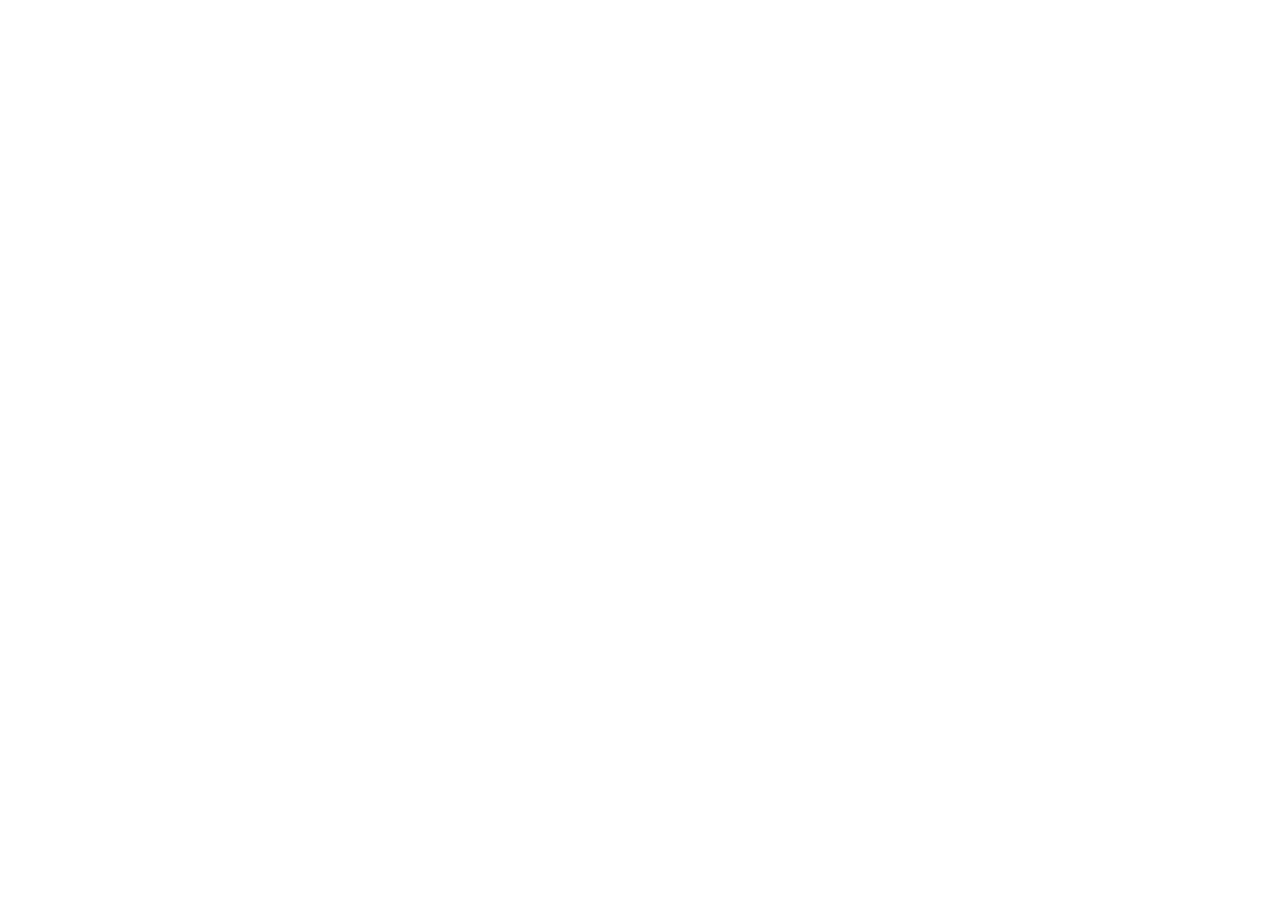
==== commit fc1a88cf: "UPDATED" ====
--- a/index.html
+++ b/index.html
@@ -16,8 +16,8 @@
     <meta name="twitter:card" content="summary_large_image" />
     <meta name="twitter:site" content="@Wellmmart" />
     <meta name="twitter:image" content="./round_wellmmart.png" />
-    <script type="module" crossorigin src="/assets/index-CE6rvzcm.js"></script>
-    <link rel="stylesheet" crossorigin href="/assets/index-CV8qmuB8.css">
+    <script type="module" crossorigin src="/wellmmart/assets/index-DTKrDGkk.js"></script>
+    <link rel="stylesheet" crossorigin href="/wellmmart/assets/index-CV8qmuB8.css">
   </head>
 
   <body>
